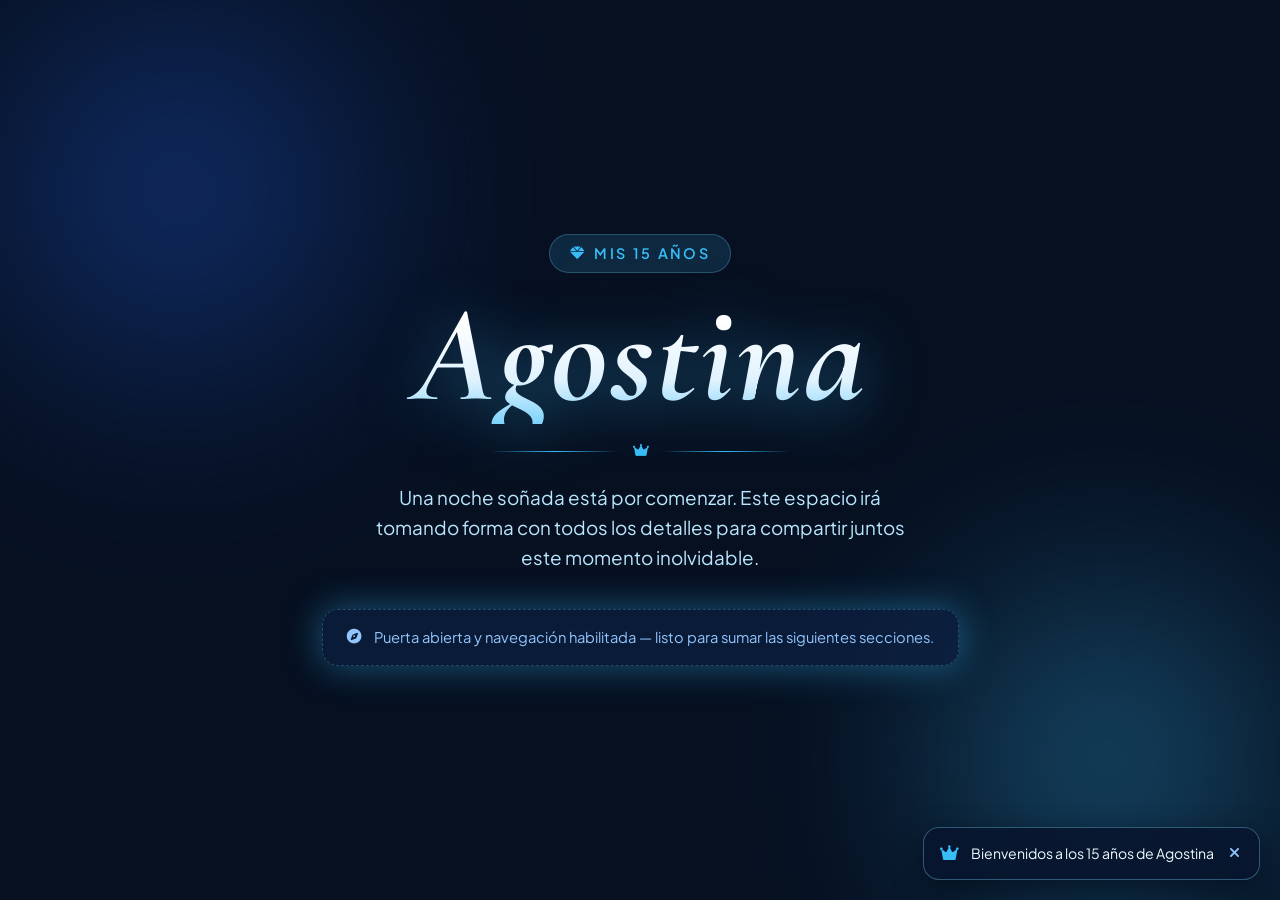
==== index.html @ cbdec9bc "Add files via upload" ====
<!DOCTYPE html>
<html lang="es">
<head>
  <meta charset="UTF-8">
  <meta name="viewport" content="width=device-width, initial-scale=1.0">
  <meta name="description" content="Invitación oficial a los 15 años de Agostina. Una noche mágica en tonos azules y celestes.">
  <meta name="theme-color" content="#061021">
  <title>Mis 15 Años — Agostina</title>

  <!-- Tipografías con carga optimizada (font-display: swap) -->
  <link rel="preconnect" href="https://fonts.googleapis.com">
  <link rel="preconnect" href="https://fonts.gstatic.com" crossorigin>
  <link href="https://fonts.googleapis.com/css2?family=Cormorant+Garamond:ital,wght@0,500;0,600;0,700;1,500;1,600;1,700&family=Plus+Jakarta+Sans:wght@300;400;500;600&display=swap" rel="stylesheet">

  <!-- Iconos Font Awesome 6 -->
  <link rel="stylesheet" href="https://cdnjs.cloudflare.com/ajax/libs/font-awesome/6.0.0-beta3/css/all.min.css">

  <!-- Estilos del modal de la puerta y estilos principales -->
  <link rel="stylesheet" href="css/puerta-modal.css">
  <link rel="stylesheet" href="css/style.css">
</head>
<body class="no-scroll">

  <!-- Contenedor donde se carga dinámicamente puerta-modal.html -->
  <div id="puerta-modal-slot" data-modal-src="puerta-modal.html"></div>

  <!-- CONTENIDO PRINCIPAL DE LA INVITACIÓN (Detrás de la puerta) -->
  <div id="page-wrapper" class="page-wrapper" inert>
    <main id="main-content">
      <section id="inicio" class="hero-section">
        <div class="hero-ambient-bg" aria-hidden="true">
          <div class="ambient-orb ambient-orb--one"></div>
          <div class="ambient-orb ambient-orb--two"></div>
        </div>

        <div class="hero-container reveal-on-scroll">
          <div class="hero-badge">
            <i class="fas fa-gem" aria-hidden="true"></i>
            <span>Mis 15 Años</span>
          </div>

          <h1 class="hero-title">Agostina</h1>

          <div class="hero-ornament" aria-hidden="true">
            <span class="ornament-line"></span>
            <i class="fas fa-crown"></i>
            <span class="ornament-line"></span>
          </div>

          <p class="hero-subtitle">
            Una noche soñada está por comenzar. Este espacio irá tomando forma con todos los detalles para compartir juntos este momento inolvidable.
          </p>

          <!-- Contenedor preparado para las próximas secciones -->
          <div id="proximas-secciones" class="placeholder-card">
            <i class="fas fa-compass" aria-hidden="true"></i>
            <span>Puerta abierta y navegación habilitada — listo para sumar las siguientes secciones.</span>
          </div>
        </div>
      </section>
    </main>
  </div>

  <!-- Contenedor de notificaciones Toast accesibles -->
  <div id="toast-container" class="toast-container" aria-live="polite" aria-atomic="true"></div>

  <!-- Módulo de la puerta de entrada + Lógica principal -->
  <script src="js/puerta-modal.js"></script>
  <script src="js/script.js"></script>
</body>
</html>
---- css/puerta-modal.css ----
/* ==========================================================================
   MÓDULO DE PUERTA DE ENTRADA (css/puerta-modal.css)
   ========================================================================== */
:root {
  --door-base: #07142b;
  --door-mid: #0e264d;
  --door-highlight: #183b75;
  --door-trim-soft: rgba(186, 230, 253, 0.3);
  --door-seam-shadow: rgba(2, 7, 18, 0.95);

  --door-celeste-main: #38bdf8;
  --door-celeste-soft: #7dd3fc;
  --door-celeste-ice: #e0f2fe;
  --door-blue-royal: #1d4ed8;

  --crest-bg: radial-gradient(circle at 38% 32%, #133163 0%, #081732 72%, #040c1a 100%);
  --crest-size: clamp(300px, 46vmin, 460px);

  --ease-door-inward: cubic-bezier(0.28, 0.05, 0.22, 1);
  --door-open-duration: 3.1s;
}

.svg-defs-modal {
  position: absolute;
  width: 0;
  height: 0;
  overflow: hidden;
  pointer-events: none;
}

/* Contenedor modal a pantalla completa */
.entrance-overlay {
  position: fixed;
  inset: 0;
  z-index: 9999;
  overflow: hidden;
  background-color: transparent;
  transition: visibility 0s linear var(--door-open-duration);
}

.entrance-overlay.is-open {
  pointer-events: none;
  visibility: hidden;
}

/* Barra superior de progreso de carga */
.loading-bar-track {
  position: fixed;
  top: 0;
  left: 0;
  width: 100%;
  height: 4px;
  background: rgba(6, 16, 33, 0.65);
  z-index: 10005;
  transition: opacity 0.6s ease;
}

.entrance-overlay.is-open .loading-bar-track {
  opacity: 0;
}

.loading-bar-fill {
  width: 0%;
  height: 100%;
  background: linear-gradient(90deg, var(--door-blue-royal), var(--door-celeste-main), var(--door-celeste-ice));
  box-shadow: 0 0 14px var(--door-celeste-main);
  transition: width 0.5s cubic-bezier(0.22, 1, 0.36, 1);
}

/* Escenario con perspectiva 3D profunda para apertura hacia adentro */
.doors-stage {
  position: relative;
  width: 100%;
  height: 100%;
  display: flex;
  perspective: 1900px;
  transform-style: preserve-3d;
}

/* Hojas de la puerta */
.door-leaf {
  position: relative;
  width: 50%;
  height: 100%;
  overflow: hidden;
  transform-style: preserve-3d;
  backface-visibility: visible;
  will-change: transform, opacity;
  transition:
    transform var(--door-open-duration) var(--ease-door-inward),
    opacity 1.15s ease calc(var(--door-open-duration) * 0.62);
}

.door-leaf--left {
  transform-origin: left center;
  box-shadow: inset -14px 0 30px rgba(2, 6, 16, 0.7);
}

.door-leaf--right {
  transform-origin: right center;
  box-shadow: inset 14px 0 30px rgba(2, 6, 16, 0.7);
}

/* Unión central oscura sin línea blanca */
.door-leaf--left::after {
  content: '';
  position: absolute;
  top: 0;
  right: 0;
  width: 1px;
  height: 100%;
  background: var(--door-seam-shadow);
  z-index: 3;
  pointer-events: none;
}

/* Rotación hacia ADENTRO de la invitación */
.entrance-overlay.is-open .door-leaf--left {
  transform: rotateY(102deg);
  opacity: 0;
}

.entrance-overlay.is-open .door-leaf--right {
  transform: rotateY(-102deg);
  opacity: 0;
}

/* Textura arquitectónica de cada hoja */
.door-surface {
  position: relative;
  width: 100%;
  height: 100%;
  background:
    radial-gradient(circle at 50% 50%, rgba(56, 189, 248, 0.14) 0%, transparent 64%),
    repeating-linear-gradient(
      90deg,
      rgba(255, 255, 255, 0.014) 0px,
      rgba(255, 255, 255, 0.014) 2px,
      transparent 2px,
      transparent 10px
    ),
    linear-gradient(160deg, var(--door-highlight) 0%, var(--door-mid) 46%, var(--door-base) 100%);
  display: flex;
  flex-direction: column;
  justify-content: space-between;
  padding: clamp(1.5rem, 4vw, 3.25rem);
}

/* Molduras interiores */
.door-molding {
  position: relative;
  width: 100%;
  height: 44%;
  border: 1px solid var(--door-trim-soft);
  box-shadow:
    inset 0 0 24px rgba(4, 12, 28, 0.78),
    0 0 1px rgba(186, 230, 253, 0.25);
  border-radius: 0.35rem;
}

.door-molding::after {
  content: '';
  position: absolute;
  inset: 10px;
  border: 1px solid rgba(125, 211, 252, 0.16);
  pointer-events: none;
}

.molding-corner {
  position: absolute;
  width: 14px;
  height: 14px;
  border-color: var(--door-celeste-soft);
  border-style: solid;
  opacity: 0.65;
}

.molding-corner--tl { top: 6px; left: 6px; border-width: 2px 0 0 2px; }
.molding-corner--tr { top: 6px; right: 6px; border-width: 2px 2px 0 0; }
.molding-corner--bl { bottom: 6px; left: 6px; border-width: 0 0 2px 2px; }
.molding-corner--br { bottom: 6px; right: 6px; border-width: 0 2px 2px 0; }

/* Manijas ornamentales */
.door-handle {
  position: absolute;
  top: 50%;
  transform: translateY(-50%);
  z-index: 4;
  display: flex;
  flex-direction: column;
  align-items: center;
}

.door-handle--left {
  right: clamp(10px, 2.2vw, 26px);
}

.door-handle--right {
  left: clamp(10px, 2.2vw, 26px);
}

.handle-plate {
  width: 10px;
  height: 54px;
  border-radius: 9999px;
  background: linear-gradient(180deg, #e0f2fe 0%, #38bdf8 50%, #0369a1 100%);
  box-shadow: 0 4px 14px rgba(0, 0, 0, 0.65), 0 0 10px rgba(125, 211, 252, 0.38);
}

.handle-ring {
  width: 24px;
  height: 24px;
  margin-top: -18px;
  border-radius: 50%;
  border: 3px solid #bae6fd;
  box-shadow: 0 3px 10px rgba(0, 0, 0, 0.6);
}

/* ==========================================================================
   MEDALLÓN CENTRAL DIVIDIDO ("15" Y "AGOSTINA" AMPLIADOS)
   ========================================================================== */
.crest-clip {
  position: absolute;
  top: 50%;
  width: var(--crest-size);
  height: var(--crest-size);
  z-index: 6;
  pointer-events: none;
}

.crest-clip--left {
  right: -0.5px;
  transform: translate(50%, -50%);
}

.crest-clip--right {
  left: -0.5px;
  transform: translate(-50%, -50%);
}

.door-crest {
  position: relative;
  width: 100%;
  height: 100%;
  border-radius: 50%;
  background: var(--crest-bg);
  border: 2px solid var(--door-celeste-soft);
  box-shadow:
    0 0 0 6px rgba(8, 22, 46, 0.95),
    0 0 0 9px rgba(56, 189, 248, 0.45),
    0 0 65px rgba(125, 211, 252, 0.58);
  display: flex;
  flex-direction: column;
  align-items: center;
  justify-content: center;
  text-align: center;
  padding: 1.5rem;
}

.crest-outer-ring {
  position: absolute;
  inset: 9px;
  border-radius: 50%;
  border: 1px dashed rgba(186, 230, 253, 0.55);
}

.crest-inner-ring {
  position: absolute;
  inset: 17px;
  border-radius: 50%;
  border: 1px solid rgba(56, 189, 248, 0.4);
}

.crest-roses-top,
.crest-roses-bottom {
  position: absolute;
  left: 50%;
  transform: translateX(-50%);
  width: 82%;
  overflow: visible;
  pointer-events: none;
}

.crest-roses-top {
  top: -20px;
}

.crest-roses-bottom {
  bottom: -18px;
}

.crest-content {
  position: relative;
  z-index: 2;
  display: flex;
  flex-direction: column;
  align-items: center;
  justify-content: center;
}

.crest-crown {
  color: var(--door-celeste-soft);
  font-size: clamp(1.1rem, 2.3vmin, 1.65rem);
  margin-bottom: 0.15rem;
  filter: drop-shadow(0 0 10px rgba(125, 211, 252, 0.85));
}

/* Número 15 más grande y protagonista */
.crest-number {
  font-family: 'Cormorant Garamond', Georgia, serif;
  font-size: clamp(4.2rem, 9.6vmin, 6.6rem);
  font-weight: 700;
  line-height: 0.85;
  letter-spacing: 0.04em;
  background: linear-gradient(180deg, #ffffff 15%, #bae6fd 58%, #38bdf8 100%);
  -webkit-background-clip: text;
  background-clip: text;
  color: transparent;
  filter: drop-shadow(0 4px 14px rgba(2, 12, 30, 0.92));
}

.crest-divider {
  width: 72%;
  height: 1px;
  margin: 0.4rem 0 0.45rem;
  background: linear-gradient(90deg, transparent, var(--door-celeste-soft), transparent);
}

/* Nombre Agostina ampliado y luminoso */
.crest-name {
  font-family: 'Cormorant Garamond', Georgia, serif;
  font-style: italic;
  font-weight: 700;
  font-size: clamp(2.85rem, 6.6vmin, 4.5rem);
  line-height: 1;
  letter-spacing: 0.03em;
  background: linear-gradient(180deg, #ffffff 22%, #e0f2fe 68%, #7dd3fc 100%);
  -webkit-background-clip: text;
  background-clip: text;
  color: transparent;
  filter: drop-shadow(0 4px 16px rgba(56, 189, 248, 0.82));
  padding: 0 0.4rem;
}

/* ==========================================================================
   MARCO FLORAL ABUNDANTE DE ROSAS AZULES Y CELESTES
   ========================================================================== */
.floral-frame {
  position: absolute;
  inset: 0;
  z-index: 10003;
  pointer-events: none;
  transition:
    opacity 1.3s ease 0.45s,
    transform 2.4s var(--ease-door-inward);
}

.entrance-overlay.is-open .floral-frame {
  opacity: 0;
  transform: scale(1.06);
}

.floral-garland {
  position: absolute;
  overflow: visible;
  filter: drop-shadow(0 12px 24px rgba(2, 8, 23, 0.82));
}

.floral-garland--top {
  top: 0;
  left: 50%;
  transform: translateX(-50%);
  width: min(100vw, 1520px);
  height: clamp(160px, 24vh, 270px);
}

.floral-garland--left {
  top: clamp(16px, 3vh, 36px);
  left: 0;
  width: clamp(145px, 19vw, 280px);
  height: calc(100% - clamp(32px, 6vh, 72px));
}

.floral-garland--right {
  top: clamp(16px, 3vh, 36px);
  right: 0;
  width: clamp(145px, 19vw, 280px);
  height: calc(100% - clamp(32px, 6vh, 72px));
}

.floral-garland--bottom-left {
  bottom: 0;
  left: 0;
  width: clamp(190px, 24vw, 340px);
  height: clamp(120px, 18vh, 220px);
}

.floral-garland--bottom-right {
  bottom: 0;
  right: 0;
  width: clamp(190px, 24vw, 340px);
  height: clamp(120px, 18vh, 220px);
}

/* Indicador inferior de estado */
.entrance-status {
  position: absolute;
  bottom: clamp(1.25rem, 3.5vh, 2.5rem);
  left: 50%;
  transform: translateX(-50%);
  z-index: 10004;
  font-family: 'Plus Jakarta Sans', sans-serif;
  font-size: 0.82rem;
  letter-spacing: 0.14em;
  text-transform: uppercase;
  color: var(--door-celeste-soft);
  background: rgba(6, 16, 33, 0.82);
  border: 1px solid rgba(125, 211, 252, 0.35);
  padding: 0.45rem 1.2rem;
  border-radius: 9999px;
  backdrop-filter: blur(8px);
  display: inline-flex;
  align-items: center;
  gap: 0.5rem;
  white-space: nowrap;
  transition: opacity 0.6s ease 0.25s;
}

.entrance-overlay.is-open .entrance-status {
  opacity: 0;
}

/* ==========================================================================
   RESPONSIVIDAD Y ACCESIBILIDAD
   ========================================================================== */
@media (max-width: 640px) {
  .doors-stage {
    perspective: 1300px;
  }

  .door-surface {
    padding: 1rem 0.65rem;
  }

  .floral-garland--left,
  .floral-garland--right {
    width: 108px;
  }

  .floral-garland--bottom-left,
  .floral-garland--bottom-right {
    width: 155px;
    height: 105px;
  }
}

@media (prefers-reduced-motion: reduce) {
  :root {
    --door-open-duration: 0.5s;
  }

  .entrance-overlay.is-open .door-leaf--left,
  .entrance-overlay.is-open .door-leaf--right {
    transform: none;
    opacity: 0;
  }
}
---- css/style.css ----
/* ==========================================================================
   VARIABLES DE COLOR Y ESTILOS PRINCIPALES (css/style.css)
   ========================================================================== */
:root {
  /* Paleta Única: Azules Profundos & Celestes Luminosos */
  --bg-primary: #061021;
  --bg-secondary: #0b1c38;
  --bg-surface: rgba(13, 33, 66, 0.72);
  --bg-surface-border: rgba(125, 211, 252, 0.25);

  /* Azules y Celestes de Acento */
  --blue-royal: #1d4ed8;
  --blue-sapphire: #2563eb;
  --celeste-main: #38bdf8;
  --celeste-soft: #7dd3fc;
  --celeste-ice: #e0f2fe;

  /* Tipografía y Contraste (ratio >= 4.5:1) */
  --text-primary: #f0f9ff;
  --text-secondary: #bae6fd;
  --text-muted: #93c5fd;

  /* Efectos, Sombras y Radios */
  --glow-celeste: 0 0 36px rgba(56, 189, 248, 0.42);
  --radius-md: 1rem;
  --radius-full: 9999px;

  /* Tipografías */
  --font-display: 'Cormorant Garamond', Georgia, serif;
  --font-body: 'Plus Jakarta Sans', -apple-system, BlinkMacSystemFont, sans-serif;

  /* Curvas de animación */
  --ease-reveal: cubic-bezier(0.22, 1, 0.36, 1);
}

/* ==========================================================================
   RESET Y BASE
   ========================================================================== */
*,
*::before,
*::after {
  box-sizing: border-box;
  margin: 0;
  padding: 0;
}

html {
  scroll-behavior: smooth;
  font-size: 100%;
}

body {
  font-family: var(--font-body);
  background-color: var(--bg-primary);
  color: var(--text-primary);
  line-height: 1.6;
  min-height: 100vh;
  overflow-x: hidden;
}

body.no-scroll {
  overflow: hidden;
  height: 100vh;
}

:focus-visible {
  outline: 2px solid var(--celeste-main);
  outline-offset: 3px;
}

/* ==========================================================================
   CONTENIDO PRINCIPAL DE LA INVITACIÓN
   ========================================================================== */
.page-wrapper {
  min-height: 100vh;
  display: flex;
  flex-direction: column;
}

.hero-section {
  position: relative;
  flex: 1;
  min-height: 100vh;
  display: flex;
  align-items: center;
  justify-content: center;
  padding: clamp(2.5rem, 6vw, 5rem) clamp(1.25rem, 4vw, 2rem);
  overflow: hidden;
}

.hero-ambient-bg {
  position: absolute;
  inset: 0;
  pointer-events: none;
  z-index: 0;
}

.ambient-orb {
  position: absolute;
  border-radius: 50%;
  filter: blur(95px);
  opacity: 0.44;
}

.ambient-orb--one {
  width: clamp(280px, 45vw, 560px);
  height: clamp(280px, 45vw, 560px);
  background: radial-gradient(circle, var(--blue-sapphire), transparent 70%);
  top: -10%;
  left: -8%;
}

.ambient-orb--two {
  width: clamp(260px, 40vw, 500px);
  height: clamp(260px, 40vw, 500px);
  background: radial-gradient(circle, var(--celeste-main), transparent 70%);
  bottom: -12%;
  right: -6%;
}

.hero-container {
  position: relative;
  z-index: 1;
  max-width: 780px;
  width: 100%;
  text-align: center;
  display: flex;
  flex-direction: column;
  align-items: center;
}

.hero-badge {
  display: inline-flex;
  align-items: center;
  gap: 0.5rem;
  padding: 0.45rem 1.25rem;
  border-radius: var(--radius-full);
  background: rgba(56, 189, 248, 0.14);
  border: 1px solid var(--bg-surface-border);
  color: var(--celeste-main);
  font-size: 0.9rem;
  font-weight: 600;
  letter-spacing: 0.16em;
  text-transform: uppercase;
  margin-bottom: 0.85rem;
}

/* Título principal "Agostina" con gran protagonismo */
.hero-title {
  font-family: var(--font-display);
  font-style: italic;
  font-weight: 700;
  font-size: clamp(4.6rem, 13vw, 8.6rem);
  line-height: 1;
  letter-spacing: 0.02em;
  background: linear-gradient(180deg, #ffffff 25%, #e0f2fe 68%, #7dd3fc 100%);
  -webkit-background-clip: text;
  background-clip: text;
  color: transparent;
  filter: drop-shadow(0 6px 28px rgba(56, 189, 248, 0.5));
  padding: 0 0.5rem;
}

.hero-ornament {
  display: flex;
  align-items: center;
  justify-content: center;
  gap: 0.85rem;
  width: 100%;
  max-width: 300px;
  margin: 1.25rem 0 1.5rem;
  color: var(--celeste-main);
  font-size: 0.85rem;
}

.ornament-line {
  flex: 1;
  height: 1px;
  background: linear-gradient(90deg, transparent, var(--celeste-main), transparent);
}

.hero-subtitle {
  font-size: clamp(1rem, 2.2vw, 1.18rem);
  color: var(--text-secondary);
  max-width: 540px;
  margin-bottom: 2.25rem;
}

.placeholder-card {
  display: inline-flex;
  align-items: center;
  gap: 0.75rem;
  padding: 1rem 1.5rem;
  border-radius: var(--radius-md);
  background: var(--bg-surface);
  border: 1px dashed var(--bg-surface-border);
  color: var(--text-muted);
  font-size: 0.92rem;
  box-shadow: var(--glow-celeste);
}

/* ==========================================================================
   ANIMACIONES DE REVELADO AL HACER SCROLL
   ========================================================================== */
.reveal-on-scroll {
  opacity: 0;
  transform: translateY(18px) scale(0.985);
  transition: opacity 0.85s var(--ease-reveal), transform 0.85s var(--ease-reveal);
}

.reveal-on-scroll.is-visible {
  opacity: 1;
  transform: translateY(0) scale(1);
}

/* ==========================================================================
   SISTEMA DE NOTIFICACIONES TOAST
   ========================================================================== */
.toast-container {
  position: fixed;
  bottom: 1.25rem;
  right: 1.25rem;
  z-index: 9000;
  display: flex;
  flex-direction: column;
  gap: 0.65rem;
  max-width: min(360px, calc(100vw - 2.5rem));
}

.toast {
  display: flex;
  align-items: center;
  gap: 0.75rem;
  padding: 0.85rem 1rem;
  border-radius: var(--radius-md);
  background: rgba(8, 22, 46, 0.92);
  backdrop-filter: blur(12px);
  border: 1px solid rgba(125, 211, 252, 0.35);
  color: #f0f9ff;
  box-shadow: 0 10px 28px rgba(2, 8, 20, 0.6);
  font-size: 0.88rem;
  line-height: 1.35;
  opacity: 0;
  transform: translateY(14px);
  transition: opacity 0.32s ease, transform 0.32s ease;
}

.toast.toast--visible {
  opacity: 1;
  transform: translateY(0);
}

.toast__icon {
  color: #38bdf8;
  font-size: 1.05rem;
  flex-shrink: 0;
}

.toast__close {
  margin-left: auto;
  background: none;
  border: none;
  color: #93c5fd;
  cursor: pointer;
  padding: 0.25rem;
  font-size: 0.9rem;
  transition: color 0.2s ease;
}

.toast__close:hover {
  color: #ffffff;
}

/* ==========================================================================
   RESPONSIVIDAD Y ACCESIBILIDAD
   ========================================================================== */
@media (max-width: 640px) {
  .toast-container {
    left: 1rem;
    right: 1rem;
    bottom: 1rem;
    max-width: none;
  }
}

@media (prefers-reduced-motion: reduce) {
  .reveal-on-scroll {
    opacity: 1;
    transform: none;
    transition: none;
  }
}
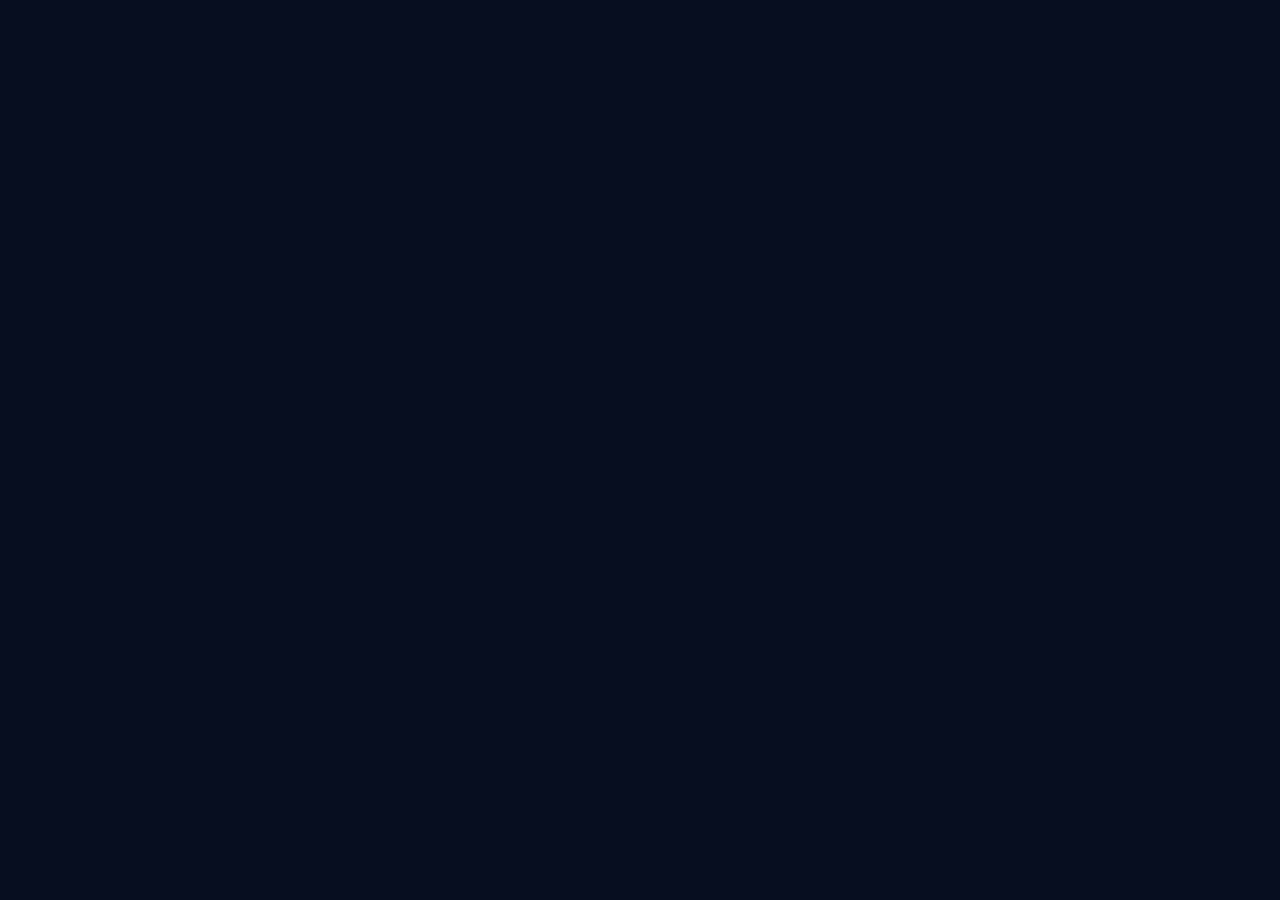
==== commit 23d1dbfa: "Add files via upload" ====
--- a/index.html
+++ b/index.html
@@ -24,7 +24,7 @@
   <!-- Contenedor donde se carga dinámicamente puerta-modal.html -->
   <div id="puerta-modal-slot" data-modal-src="puerta-modal.html"></div>
 
-  <!-- CONTENIDO PRINCIPAL DE LA INVITACIÓN (Detrás de la puerta) -->
+  <!-- CONTENIDO PRINCIPAL DE LA INVITACIÓN (Emerge del fondo al terminar de abrirse las puertas) -->
   <div id="page-wrapper" class="page-wrapper" inert>
     <main id="main-content">
       <section id="inicio" class="hero-section">
--- a/css/puerta-modal.css
+++ b/css/puerta-modal.css
@@ -14,18 +14,10 @@
   --door-blue-royal: #1d4ed8;
 
   --crest-bg: radial-gradient(circle at 38% 32%, #133163 0%, #081732 72%, #040c1a 100%);
-  --crest-size: clamp(300px, 46vmin, 460px);
+  --crest-size: clamp(295px, 44vmin, 450px);
 
   --ease-door-inward: cubic-bezier(0.28, 0.05, 0.22, 1);
-  --door-open-duration: 3.1s;
-}
-
-.svg-defs-modal {
-  position: absolute;
-  width: 0;
-  height: 0;
-  overflow: hidden;
-  pointer-events: none;
+  --door-open-duration: 3.2s;
 }
 
 /* Contenedor modal a pantalla completa */
@@ -51,7 +43,7 @@
   width: 100%;
   height: 4px;
   background: rgba(6, 16, 33, 0.65);
-  z-index: 10005;
+  z-index: 40;
   transition: opacity 0.6s ease;
 }
 
@@ -67,14 +59,14 @@
   transition: width 0.5s cubic-bezier(0.22, 1, 0.36, 1);
 }
 
-/* Escenario con perspectiva 3D profunda para apertura hacia adentro */
+/* Escenario con perspectiva 3D aislada */
 .doors-stage {
   position: relative;
+  z-index: 1;
   width: 100%;
   height: 100%;
   display: flex;
   perspective: 1900px;
-  transform-style: preserve-3d;
 }
 
 /* Hojas de la puerta */
@@ -88,7 +80,7 @@
   will-change: transform, opacity;
   transition:
     transform var(--door-open-duration) var(--ease-door-inward),
-    opacity 1.15s ease calc(var(--door-open-duration) * 0.62);
+    opacity 1.15s ease calc(var(--door-open-duration) * 0.65);
 }
 
 .door-leaf--left {
@@ -217,7 +209,7 @@
 }
 
 /* ==========================================================================
-   MEDALLÓN CENTRAL DIVIDIDO ("15" Y "AGOSTINA" AMPLIADOS)
+   MEDALLÓN CENTRAL DIVIDIDO ("15" Y "AGOSTINA" SIN RECORTES)
    ========================================================================== */
 .crest-clip {
   position: absolute;
@@ -276,17 +268,27 @@
   position: absolute;
   left: 50%;
   transform: translateX(-50%);
-  width: 82%;
+  width: 74%;
+  pointer-events: none;
+  z-index: 3;
+}
+
+.crest-roses-top {
+  top: -22px;
+  height: 70px;
+}
+
+.crest-roses-bottom {
+  bottom: -20px;
+  height: 64px;
+}
+
+.crest-roses-top svg,
+.crest-roses-bottom svg {
+  width: 100%;
+  height: 100%;
   overflow: visible;
-  pointer-events: none;
-}
-
-.crest-roses-top {
-  top: -20px;
-}
-
-.crest-roses-bottom {
-  bottom: -18px;
+  filter: drop-shadow(0 4px 10px rgba(2, 8, 23, 0.85));
 }
 
 .crest-content {
@@ -300,18 +302,22 @@
 
 .crest-crown {
   color: var(--door-celeste-soft);
-  font-size: clamp(1.1rem, 2.3vmin, 1.65rem);
-  margin-bottom: 0.15rem;
+  font-size: clamp(1.05rem, 2.1vmin, 1.5rem);
+  margin-bottom: 0.1rem;
   filter: drop-shadow(0 0 10px rgba(125, 211, 252, 0.85));
 }
 
-/* Número 15 más grande y protagonista */
+/* Caja amplia para que la curva inferior del 5 nunca se corte */
 .crest-number {
+  display: inline-block;
   font-family: 'Cormorant Garamond', Georgia, serif;
-  font-size: clamp(4.2rem, 9.6vmin, 6.6rem);
+  font-size: clamp(4rem, 9.2vmin, 6.2rem);
   font-weight: 700;
-  line-height: 0.85;
+  line-height: 1.08;
   letter-spacing: 0.04em;
+  padding: 0.02em 0.18em 0.14em;
+  margin-top: -0.06em;
+  margin-bottom: -0.1em;
   background: linear-gradient(180deg, #ffffff 15%, #bae6fd 58%, #38bdf8 100%);
   -webkit-background-clip: text;
   background-clip: text;
@@ -320,103 +326,118 @@
 }
 
 .crest-divider {
-  width: 72%;
+  width: 70%;
   height: 1px;
-  margin: 0.4rem 0 0.45rem;
+  margin: 0.35rem 0 0.35rem;
   background: linear-gradient(90deg, transparent, var(--door-celeste-soft), transparent);
 }
 
-/* Nombre Agostina ampliado y luminoso */
+/* Caja amplia para que las letras curvas e inclinadas de Agostina no se corten */
 .crest-name {
+  display: inline-block;
   font-family: 'Cormorant Garamond', Georgia, serif;
   font-style: italic;
   font-weight: 700;
-  font-size: clamp(2.85rem, 6.6vmin, 4.5rem);
-  line-height: 1;
+  font-size: clamp(2.75rem, 6.3vmin, 4.3rem);
+  line-height: 1.15;
   letter-spacing: 0.03em;
+  padding: 0.02em 0.45rem 0.16em;
+  margin-top: -0.04em;
   background: linear-gradient(180deg, #ffffff 22%, #e0f2fe 68%, #7dd3fc 100%);
   -webkit-background-clip: text;
   background-clip: text;
   color: transparent;
   filter: drop-shadow(0 4px 16px rgba(56, 189, 248, 0.82));
-  padding: 0 0.4rem;
 }
 
 /* ==========================================================================
-   MARCO FLORAL ABUNDANTE DE ROSAS AZULES Y CELESTES
+   MARCO FLORAL DELICADO Y PROPORCIONADO EN LOS BORDES
    ========================================================================== */
 .floral-frame {
   position: absolute;
   inset: 0;
-  z-index: 10003;
+  z-index: 20;
   pointer-events: none;
   transition:
-    opacity 1.3s ease 0.45s,
-    transform 2.4s var(--ease-door-inward);
+    opacity 1.35s ease 0.55s,
+    transform 2.5s var(--ease-door-inward);
 }
 
 .entrance-overlay.is-open .floral-frame {
   opacity: 0;
-  transform: scale(1.06);
-}
-
-.floral-garland {
-  position: absolute;
+  transform: scale(1.05);
+}
+
+.floral-edge,
+.floral-corner {
+  position: absolute;
+  filter: drop-shadow(0 8px 18px rgba(2, 8, 23, 0.82));
+}
+
+.floral-edge svg,
+.floral-corner svg {
+  width: 100%;
+  height: 100%;
+  display: block;
   overflow: visible;
-  filter: drop-shadow(0 12px 24px rgba(2, 8, 23, 0.82));
-}
-
-.floral-garland--top {
+}
+
+/* Franjas florales sutiles en bordes superior e inferior */
+.floral-edge--top {
   top: 0;
+  left: 0;
+  width: 100%;
+  height: clamp(82px, 12vh, 145px);
+}
+
+.floral-edge--bottom {
+  bottom: 0;
+  left: 0;
+  width: 100%;
+  height: clamp(82px, 12vh, 145px);
+}
+
+/* Franjas florales sutiles en bordes laterales */
+.floral-edge--left {
+  top: 0;
+  left: 0;
+  width: clamp(78px, 10vw, 155px);
+  height: 100%;
+}
+
+.floral-edge--right {
+  top: 0;
+  right: 0;
+  width: clamp(78px, 10vw, 155px);
+  height: 100%;
+}
+
+/* Ramilletes equilibrados en las 4 esquinas */
+.floral-corner {
+  width: clamp(120px, 18vmin, 215px);
+  height: clamp(120px, 18vmin, 215px);
+}
+
+.floral-corner--tl { top: 0; left: 0; }
+.floral-corner--tr { top: 0; right: 0; }
+.floral-corner--bl { bottom: 0; left: 0; }
+.floral-corner--br { bottom: 0; right: 0; }
+
+/* Indicador inferior de estado ubicado encima de las rosas inferiores */
+.entrance-status {
+  position: absolute;
+  bottom: clamp(4.6rem, 11vh, 7.2rem);
   left: 50%;
   transform: translateX(-50%);
-  width: min(100vw, 1520px);
-  height: clamp(160px, 24vh, 270px);
-}
-
-.floral-garland--left {
-  top: clamp(16px, 3vh, 36px);
-  left: 0;
-  width: clamp(145px, 19vw, 280px);
-  height: calc(100% - clamp(32px, 6vh, 72px));
-}
-
-.floral-garland--right {
-  top: clamp(16px, 3vh, 36px);
-  right: 0;
-  width: clamp(145px, 19vw, 280px);
-  height: calc(100% - clamp(32px, 6vh, 72px));
-}
-
-.floral-garland--bottom-left {
-  bottom: 0;
-  left: 0;
-  width: clamp(190px, 24vw, 340px);
-  height: clamp(120px, 18vh, 220px);
-}
-
-.floral-garland--bottom-right {
-  bottom: 0;
-  right: 0;
-  width: clamp(190px, 24vw, 340px);
-  height: clamp(120px, 18vh, 220px);
-}
-
-/* Indicador inferior de estado */
-.entrance-status {
-  position: absolute;
-  bottom: clamp(1.25rem, 3.5vh, 2.5rem);
-  left: 50%;
-  transform: translateX(-50%);
-  z-index: 10004;
+  z-index: 30;
   font-family: 'Plus Jakarta Sans', sans-serif;
-  font-size: 0.82rem;
+  font-size: 0.8rem;
   letter-spacing: 0.14em;
   text-transform: uppercase;
   color: var(--door-celeste-soft);
-  background: rgba(6, 16, 33, 0.82);
-  border: 1px solid rgba(125, 211, 252, 0.35);
-  padding: 0.45rem 1.2rem;
+  background: rgba(6, 16, 33, 0.86);
+  border: 1px solid rgba(125, 211, 252, 0.4);
+  padding: 0.42rem 1.15rem;
   border-radius: 9999px;
   backdrop-filter: blur(8px);
   display: inline-flex;
@@ -442,15 +463,19 @@
     padding: 1rem 0.65rem;
   }
 
-  .floral-garland--left,
-  .floral-garland--right {
-    width: 108px;
-  }
-
-  .floral-garland--bottom-left,
-  .floral-garland--bottom-right {
-    width: 155px;
-    height: 105px;
+  .floral-edge--top,
+  .floral-edge--bottom {
+    height: 76px;
+  }
+
+  .floral-edge--left,
+  .floral-edge--right {
+    width: 68px;
+  }
+
+  .floral-corner {
+    width: 112px;
+    height: 112px;
   }
 }
 
--- a/css/style.css
+++ b/css/style.css
@@ -69,12 +69,26 @@
 }
 
 /* ==========================================================================
-   CONTENIDO PRINCIPAL DE LA INVITACIÓN
+   CONTENIDO PRINCIPAL DE LA INVITACIÓN (EMERGE DEL FONDO AL FINAL)
    ========================================================================== */
 .page-wrapper {
   min-height: 100vh;
   display: flex;
   flex-direction: column;
+  opacity: 0;
+  transform: scale(0.92) translateY(22px);
+  filter: blur(6px);
+  transition:
+    opacity 1.15s var(--ease-reveal),
+    transform 1.25s var(--ease-reveal),
+    filter 1.1s ease;
+  will-change: opacity, transform, filter;
+}
+
+.page-wrapper.is-revealed {
+  opacity: 1;
+  transform: scale(1) translateY(0);
+  filter: blur(0);
 }
 
 .hero-section {
@@ -145,20 +159,20 @@
   margin-bottom: 0.85rem;
 }
 
-/* Título principal "Agostina" con gran protagonismo */
 .hero-title {
+  display: inline-block;
   font-family: var(--font-display);
   font-style: italic;
   font-weight: 700;
   font-size: clamp(4.6rem, 13vw, 8.6rem);
-  line-height: 1;
+  line-height: 1.14;
   letter-spacing: 0.02em;
   background: linear-gradient(180deg, #ffffff 25%, #e0f2fe 68%, #7dd3fc 100%);
   -webkit-background-clip: text;
   background-clip: text;
   color: transparent;
   filter: drop-shadow(0 6px 28px rgba(56, 189, 248, 0.5));
-  padding: 0 0.5rem;
+  padding: 0.04em 0.6rem 0.16em;
 }
 
 .hero-ornament {
@@ -168,7 +182,7 @@
   gap: 0.85rem;
   width: 100%;
   max-width: 300px;
-  margin: 1.25rem 0 1.5rem;
+  margin: 0.95rem 0 1.5rem;
   color: var(--celeste-main);
   font-size: 0.85rem;
 }
@@ -204,8 +218,8 @@
    ========================================================================== */
 .reveal-on-scroll {
   opacity: 0;
-  transform: translateY(18px) scale(0.985);
-  transition: opacity 0.85s var(--ease-reveal), transform 0.85s var(--ease-reveal);
+  transform: translateY(20px) scale(0.97);
+  transition: opacity 0.95s var(--ease-reveal) 0.12s, transform 0.95s var(--ease-reveal) 0.12s;
 }
 
 .reveal-on-scroll.is-visible {
@@ -284,6 +298,13 @@
 }
 
 @media (prefers-reduced-motion: reduce) {
+  .page-wrapper {
+    opacity: 1;
+    transform: none;
+    filter: none;
+    transition: none;
+  }
+
   .reveal-on-scroll {
     opacity: 1;
     transform: none;
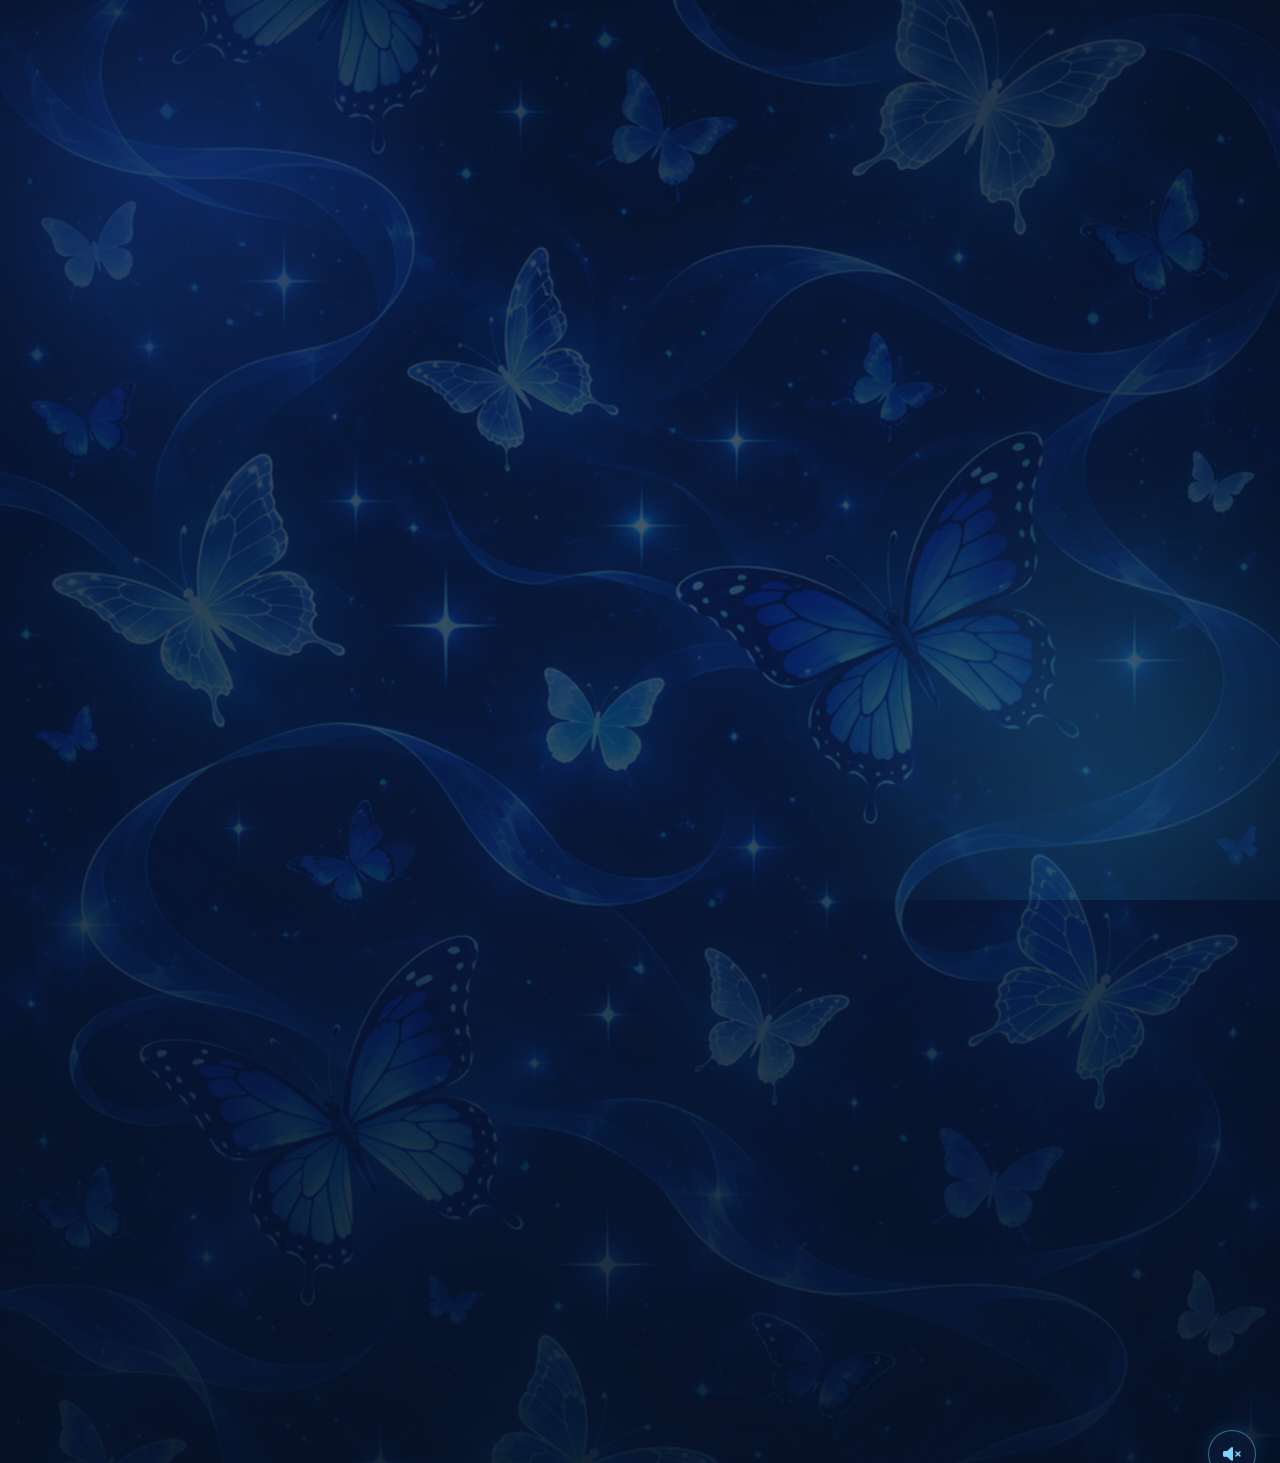
==== commit 8919dd48: "Add files via upload" ====
--- a/index.html
+++ b/index.html
@@ -21,12 +21,21 @@
 </head>
 <body class="no-scroll">
 
+  <!-- Música de fondo -->
+  <audio id="bg-music" preload="auto" loop>
+    <source src="multimedia/background-song.mp3" type="audio/mpeg">
+  </audio>
+
   <!-- Contenedor donde se carga dinámicamente puerta-modal.html -->
   <div id="puerta-modal-slot" data-modal-src="puerta-modal.html"></div>
 
-  <!-- CONTENIDO PRINCIPAL DE LA INVITACIÓN (Emerge del fondo al terminar de abrirse las puertas) -->
+  <!-- CONTENIDO PRINCIPAL DE LA INVITACIÓN -->
   <div id="page-wrapper" class="page-wrapper" inert>
-    <main id="main-content">
+    <!-- Fondo fijo a lo largo de toda la página con filtro de legibilidad -->
+    <div class="site-background" aria-hidden="true"></div>
+
+    <main id="main-content" class="main-content">
+      <!-- Sección 1: Portada y bienvenida -->
       <section id="inicio" class="hero-section">
         <div class="hero-ambient-bg" aria-hidden="true">
           <div class="ambient-orb ambient-orb--one"></div>
@@ -48,17 +57,57 @@
           </div>
 
           <p class="hero-subtitle">
-            Una noche soñada está por comenzar. Este espacio irá tomando forma con todos los detalles para compartir juntos este momento inolvidable.
+            Hoy queda en el recuerdo mi niñez, pero hoy renazco para vivir el momento más feliz de mi vida: mi adolescencia. Quisiera que estés junto a mí para que compartamos mis 15 años.
           </p>
+        </div>
+      </section>
 
-          <!-- Contenedor preparado para las próximas secciones -->
-          <div id="proximas-secciones" class="placeholder-card">
-            <i class="fas fa-compass" aria-hidden="true"></i>
-            <span>Puerta abierta y navegación habilitada — listo para sumar las siguientes secciones.</span>
+      <!-- Sección 2: Dirección y cómo llegar -->
+      <section id="ubicacion" class="location-section" aria-labelledby="ubicacion-titulo">
+        <div class="location-card reveal-on-scroll">
+          <div class="location-icon-badge" aria-hidden="true">
+            <i class="fas fa-map-marker-alt"></i>
           </div>
+
+          <span class="section-eyebrow">Lugar de la celebración</span>
+          <h2 id="ubicacion-titulo" class="section-title">¿Dónde nos encontramos?</h2>
+
+          <div class="section-ornament" aria-hidden="true">
+            <span class="ornament-line"></span>
+            <i class="fas fa-sparkles"></i>
+            <span class="ornament-line"></span>
+          </div>
+
+          <address class="location-address">
+            Laprida s/n, J5415 Villa del Salvador, San Juan.
+          </address>
+
+          <a
+            href="https://maps.app.goo.gl/LTeHaEKAtmrXLCh6A?g_st=ic"
+            class="btn-primary"
+            target="_blank"
+            rel="noopener noreferrer"
+            aria-label="Cómo llegar a Laprida s/n, J5415 Villa del Salvador, San Juan en Google Maps"
+          >
+            <i class="fas fa-directions" aria-hidden="true"></i>
+            <span>Cómo llegar</span>
+          </a>
         </div>
       </section>
     </main>
+
+    <!-- Control flotante de música de fondo -->
+    <button
+      type="button"
+      id="music-toggle"
+      class="music-btn"
+      aria-label="Activar música de fondo"
+      aria-pressed="false"
+      title="Música de fondo"
+    >
+      <span class="music-btn__ring" aria-hidden="true"></span>
+      <i class="fas fa-volume-mute" aria-hidden="true"></i>
+    </button>
   </div>
 
   <!-- Contenedor de notificaciones Toast accesibles -->
--- a/css/style.css
+++ b/css/style.css
@@ -5,8 +5,14 @@
   /* Paleta Única: Azules Profundos & Celestes Luminosos */
   --bg-primary: #061021;
   --bg-secondary: #0b1c38;
-  --bg-surface: rgba(13, 33, 66, 0.72);
-  --bg-surface-border: rgba(125, 211, 252, 0.25);
+  --bg-surface: rgba(7, 20, 43, 0.78);
+  --bg-surface-strong: rgba(6, 17, 38, 0.84);
+  --bg-surface-border: rgba(125, 211, 252, 0.32);
+
+  /* Velo sobre la imagen de fondo para garantizar legibilidad (contraste >= 4.5:1) */
+  --bg-image-tint-top: rgba(6, 16, 33, 0.68);
+  --bg-image-tint-mid: rgba(8, 22, 46, 0.62);
+  --bg-image-tint-bottom: rgba(6, 16, 33, 0.78);
 
   /* Azules y Celestes de Acento */
   --blue-royal: #1d4ed8;
@@ -15,14 +21,16 @@
   --celeste-soft: #7dd3fc;
   --celeste-ice: #e0f2fe;
 
-  /* Tipografía y Contraste (ratio >= 4.5:1) */
+  /* Tipografía y Contraste */
   --text-primary: #f0f9ff;
-  --text-secondary: #bae6fd;
+  --text-secondary: #e0f2fe;
   --text-muted: #93c5fd;
 
   /* Efectos, Sombras y Radios */
-  --glow-celeste: 0 0 36px rgba(56, 189, 248, 0.42);
+  --glow-celeste: 0 0 36px rgba(56, 189, 248, 0.38);
+  --shadow-card: 0 18px 46px rgba(2, 8, 22, 0.68), 0 0 28px rgba(56, 189, 248, 0.16);
   --radius-md: 1rem;
+  --radius-lg: 1.5rem;
   --radius-full: 9999px;
 
   /* Tipografías */
@@ -69,9 +77,10 @@
 }
 
 /* ==========================================================================
-   CONTENIDO PRINCIPAL DE LA INVITACIÓN (EMERGE DEL FONDO AL FINAL)
+   CONTENIDO PRINCIPAL E IMAGEN DE FONDO EN TODA LA PÁGINA
    ========================================================================== */
 .page-wrapper {
+  position: relative;
   min-height: 100vh;
   display: flex;
   flex-direction: column;
@@ -91,14 +100,51 @@
   filter: blur(0);
 }
 
+/* Capa fija con multimedia/fondo.png y degradado protector para lectura */
+.site-background {
+  position: fixed;
+  inset: 0;
+  z-index: 0;
+  pointer-events: none;
+  background-color: var(--bg-primary);
+  background-image: url('../multimedia/fondo.png');
+  background-size: cover;
+  background-position: center center;
+  background-repeat: no-repeat;
+}
+
+.site-background::after {
+  content: '';
+  position: absolute;
+  inset: 0;
+  background:
+    radial-gradient(circle at 50% 35%, rgba(14, 38, 77, 0.32) 0%, rgba(6, 16, 33, 0.72) 100%),
+    linear-gradient(
+      180deg,
+      var(--bg-image-tint-top) 0%,
+      var(--bg-image-tint-mid) 50%,
+      var(--bg-image-tint-bottom) 100%
+    );
+}
+
+.main-content {
+  position: relative;
+  z-index: 1;
+  flex: 1;
+  display: flex;
+  flex-direction: column;
+}
+
+/* ==========================================================================
+   SECCIÓN 1: PORTADA Y BIENVENIDA
+   ========================================================================== */
 .hero-section {
   position: relative;
-  flex: 1;
   min-height: 100vh;
   display: flex;
   align-items: center;
   justify-content: center;
-  padding: clamp(2.5rem, 6vw, 5rem) clamp(1.25rem, 4vw, 2rem);
+  padding: clamp(3rem, 7vw, 5.5rem) clamp(1.25rem, 4vw, 2rem);
   overflow: hidden;
 }
 
@@ -113,7 +159,7 @@
   position: absolute;
   border-radius: 50%;
   filter: blur(95px);
-  opacity: 0.44;
+  opacity: 0.35;
 }
 
 .ambient-orb--one {
@@ -147,16 +193,18 @@
   display: inline-flex;
   align-items: center;
   gap: 0.5rem;
-  padding: 0.45rem 1.25rem;
+  padding: 0.48rem 1.3rem;
   border-radius: var(--radius-full);
-  background: rgba(56, 189, 248, 0.14);
+  background: rgba(8, 22, 46, 0.72);
+  backdrop-filter: blur(10px);
   border: 1px solid var(--bg-surface-border);
-  color: var(--celeste-main);
+  color: var(--celeste-soft);
   font-size: 0.9rem;
   font-weight: 600;
   letter-spacing: 0.16em;
   text-transform: uppercase;
   margin-bottom: 0.85rem;
+  box-shadow: 0 6px 20px rgba(2, 8, 22, 0.45);
 }
 
 .hero-title {
@@ -171,17 +219,18 @@
   -webkit-background-clip: text;
   background-clip: text;
   color: transparent;
-  filter: drop-shadow(0 6px 28px rgba(56, 189, 248, 0.5));
+  filter: drop-shadow(0 6px 26px rgba(2, 10, 26, 0.9)) drop-shadow(0 0 24px rgba(56, 189, 248, 0.45));
   padding: 0.04em 0.6rem 0.16em;
 }
 
-.hero-ornament {
+.hero-ornament,
+.section-ornament {
   display: flex;
   align-items: center;
   justify-content: center;
   gap: 0.85rem;
   width: 100%;
-  max-width: 300px;
+  max-width: 280px;
   margin: 0.95rem 0 1.5rem;
   color: var(--celeste-main);
   font-size: 0.85rem;
@@ -194,23 +243,192 @@
 }
 
 .hero-subtitle {
-  font-size: clamp(1rem, 2.2vw, 1.18rem);
+  font-size: clamp(1.05rem, 2.2vw, 1.22rem);
+  line-height: 1.78;
   color: var(--text-secondary);
-  max-width: 540px;
-  margin-bottom: 2.25rem;
-}
-
-.placeholder-card {
+  max-width: 640px;
+  padding: 1.35rem 1.75rem;
+  border-radius: var(--radius-lg);
+  background: var(--bg-surface);
+  backdrop-filter: blur(12px);
+  border: 1px solid var(--bg-surface-border);
+  box-shadow: var(--shadow-card);
+  text-shadow: 0 1px 8px rgba(2, 8, 22, 0.65);
+}
+
+/* ==========================================================================
+   SECCIÓN 2: DIRECCIÓN Y BOTÓN CÓMO LLEGAR
+   ========================================================================== */
+.location-section {
+  position: relative;
+  padding: clamp(2rem, 5vw, 4rem) clamp(1.25rem, 4vw, 2rem) clamp(4.5rem, 9vw, 7rem);
+  display: flex;
+  justify-content: center;
+  align-items: center;
+}
+
+.location-card {
+  position: relative;
+  width: 100%;
+  max-width: 640px;
+  padding: clamp(2.25rem, 5vw, 3.25rem) clamp(1.5rem, 4vw, 2.75rem);
+  border-radius: var(--radius-lg);
+  background: var(--bg-surface-strong);
+  backdrop-filter: blur(14px);
+  border: 1px solid var(--bg-surface-border);
+  box-shadow: var(--shadow-card);
+  text-align: center;
+  display: flex;
+  flex-direction: column;
+  align-items: center;
+}
+
+.location-icon-badge {
+  width: 3.75rem;
+  height: 3.75rem;
+  border-radius: var(--radius-full);
+  background: linear-gradient(145deg, rgba(37, 99, 235, 0.35), rgba(56, 189, 248, 0.2));
+  border: 1px solid rgba(125, 211, 252, 0.45);
+  color: var(--celeste-soft);
+  font-size: 1.45rem;
   display: inline-flex;
   align-items: center;
-  gap: 0.75rem;
-  padding: 1rem 1.5rem;
-  border-radius: var(--radius-md);
-  background: var(--bg-surface);
-  border: 1px dashed var(--bg-surface-border);
-  color: var(--text-muted);
-  font-size: 0.92rem;
-  box-shadow: var(--glow-celeste);
+  justify-content: center;
+  margin-bottom: 1.15rem;
+  box-shadow: 0 0 24px rgba(56, 189, 248, 0.32);
+}
+
+.section-eyebrow {
+  font-size: 0.82rem;
+  font-weight: 600;
+  letter-spacing: 0.16em;
+  text-transform: uppercase;
+  color: var(--celeste-main);
+  margin-bottom: 0.35rem;
+}
+
+.section-title {
+  font-family: var(--font-display);
+  font-style: italic;
+  font-weight: 700;
+  font-size: clamp(2.1rem, 5vw, 3rem);
+  line-height: 1.15;
+  color: var(--text-primary);
+  text-shadow: 0 2px 16px rgba(56, 189, 248, 0.35);
+}
+
+.location-address {
+  font-style: normal;
+  font-size: clamp(1.08rem, 2.4vw, 1.28rem);
+  font-weight: 500;
+  line-height: 1.65;
+  color: var(--text-secondary);
+  max-width: 480px;
+  margin-bottom: 2rem;
+}
+
+/* Botón Principal "Cómo llegar" */
+.btn-primary {
+  display: inline-flex;
+  align-items: center;
+  justify-content: center;
+  gap: 0.65rem;
+  min-height: 3.1rem;
+  padding: 0.85rem 2rem;
+  border-radius: var(--radius-full);
+  background: linear-gradient(135deg, var(--blue-sapphire) 0%, var(--celeste-main) 100%);
+  border: 1px solid rgba(224, 242, 254, 0.55);
+  color: #041024;
+  font-family: var(--font-body);
+  font-size: 0.98rem;
+  font-weight: 600;
+  letter-spacing: 0.04em;
+  text-decoration: none;
+  box-shadow: 0 10px 26px rgba(2, 12, 32, 0.55), 0 0 22px rgba(56, 189, 248, 0.42);
+  transition: transform 0.28s var(--ease-reveal), box-shadow 0.28s ease, filter 0.28s ease;
+}
+
+.btn-primary i {
+  font-size: 1.05rem;
+  transition: transform 0.28s var(--ease-reveal);
+}
+
+.btn-primary:hover {
+  transform: translateY(-2px);
+  filter: brightness(1.07);
+  box-shadow: 0 14px 32px rgba(2, 12, 32, 0.65), 0 0 30px rgba(125, 211, 252, 0.65);
+}
+
+.btn-primary:hover i {
+  transform: translateX(2px) scale(1.08);
+}
+
+.btn-primary:active {
+  transform: translateY(0);
+}
+
+/* ==========================================================================
+   BOTÓN FLOTANTE DE MÚSICA DE FONDO
+   ========================================================================== */
+.music-btn {
+  position: fixed;
+  bottom: 1.5rem;
+  right: 1.5rem;
+  z-index: 8500;
+  width: 3rem;
+  height: 3rem;
+  border-radius: var(--radius-full);
+  background: rgba(10, 26, 54, 0.86);
+  backdrop-filter: blur(12px);
+  border: 1px solid rgba(125, 211, 252, 0.45);
+  color: var(--celeste-soft);
+  font-size: 1rem;
+  display: inline-flex;
+  align-items: center;
+  justify-content: center;
+  cursor: pointer;
+  box-shadow: 0 8px 24px rgba(2, 8, 20, 0.65), 0 0 18px rgba(56, 189, 248, 0.22);
+  transition: transform 0.25s ease, border-color 0.25s ease, color 0.25s ease, box-shadow 0.25s ease;
+}
+
+.music-btn:hover {
+  transform: scale(1.07);
+  border-color: var(--celeste-main);
+  color: #ffffff;
+  box-shadow: 0 10px 28px rgba(2, 8, 20, 0.75), 0 0 24px rgba(56, 189, 248, 0.42);
+}
+
+.music-btn:active {
+  transform: scale(0.96);
+}
+
+.music-btn.is-playing {
+  color: #ffffff;
+  border-color: var(--celeste-main);
+}
+
+.music-btn__ring {
+  position: absolute;
+  inset: -4px;
+  border-radius: var(--radius-full);
+  border: 1px solid rgba(56, 189, 248, 0.45);
+  opacity: 0;
+  pointer-events: none;
+}
+
+.music-btn.is-playing .music-btn__ring {
+  animation: musicPulse 2.4s ease-out infinite;
+}
+
+@keyframes musicPulse {
+  0% {
+    transform: scale(0.95);
+    opacity: 0.75;
+  }
+  100% {
+    transform: scale(1.38);
+    opacity: 0;
+  }
 }
 
 /* ==========================================================================
@@ -233,7 +451,7 @@
 .toast-container {
   position: fixed;
   bottom: 1.25rem;
-  right: 1.25rem;
+  left: 1.25rem;
   z-index: 9000;
   display: flex;
   flex-direction: column;
@@ -289,10 +507,21 @@
    RESPONSIVIDAD Y ACCESIBILIDAD
    ========================================================================== */
 @media (max-width: 640px) {
+  .hero-subtitle {
+    padding: 1.15rem 1.25rem;
+  }
+
+  .music-btn {
+    bottom: 1.15rem;
+    right: 1.15rem;
+    width: 2.75rem;
+    height: 2.75rem;
+  }
+
   .toast-container {
     left: 1rem;
-    right: 1rem;
-    bottom: 1rem;
+    right: 4.5rem;
+    bottom: 1.15rem;
     max-width: none;
   }
 }
@@ -310,4 +539,8 @@
     transform: none;
     transition: none;
   }
+
+  .music-btn.is-playing .music-btn__ring {
+    animation: none;
+  }
 }
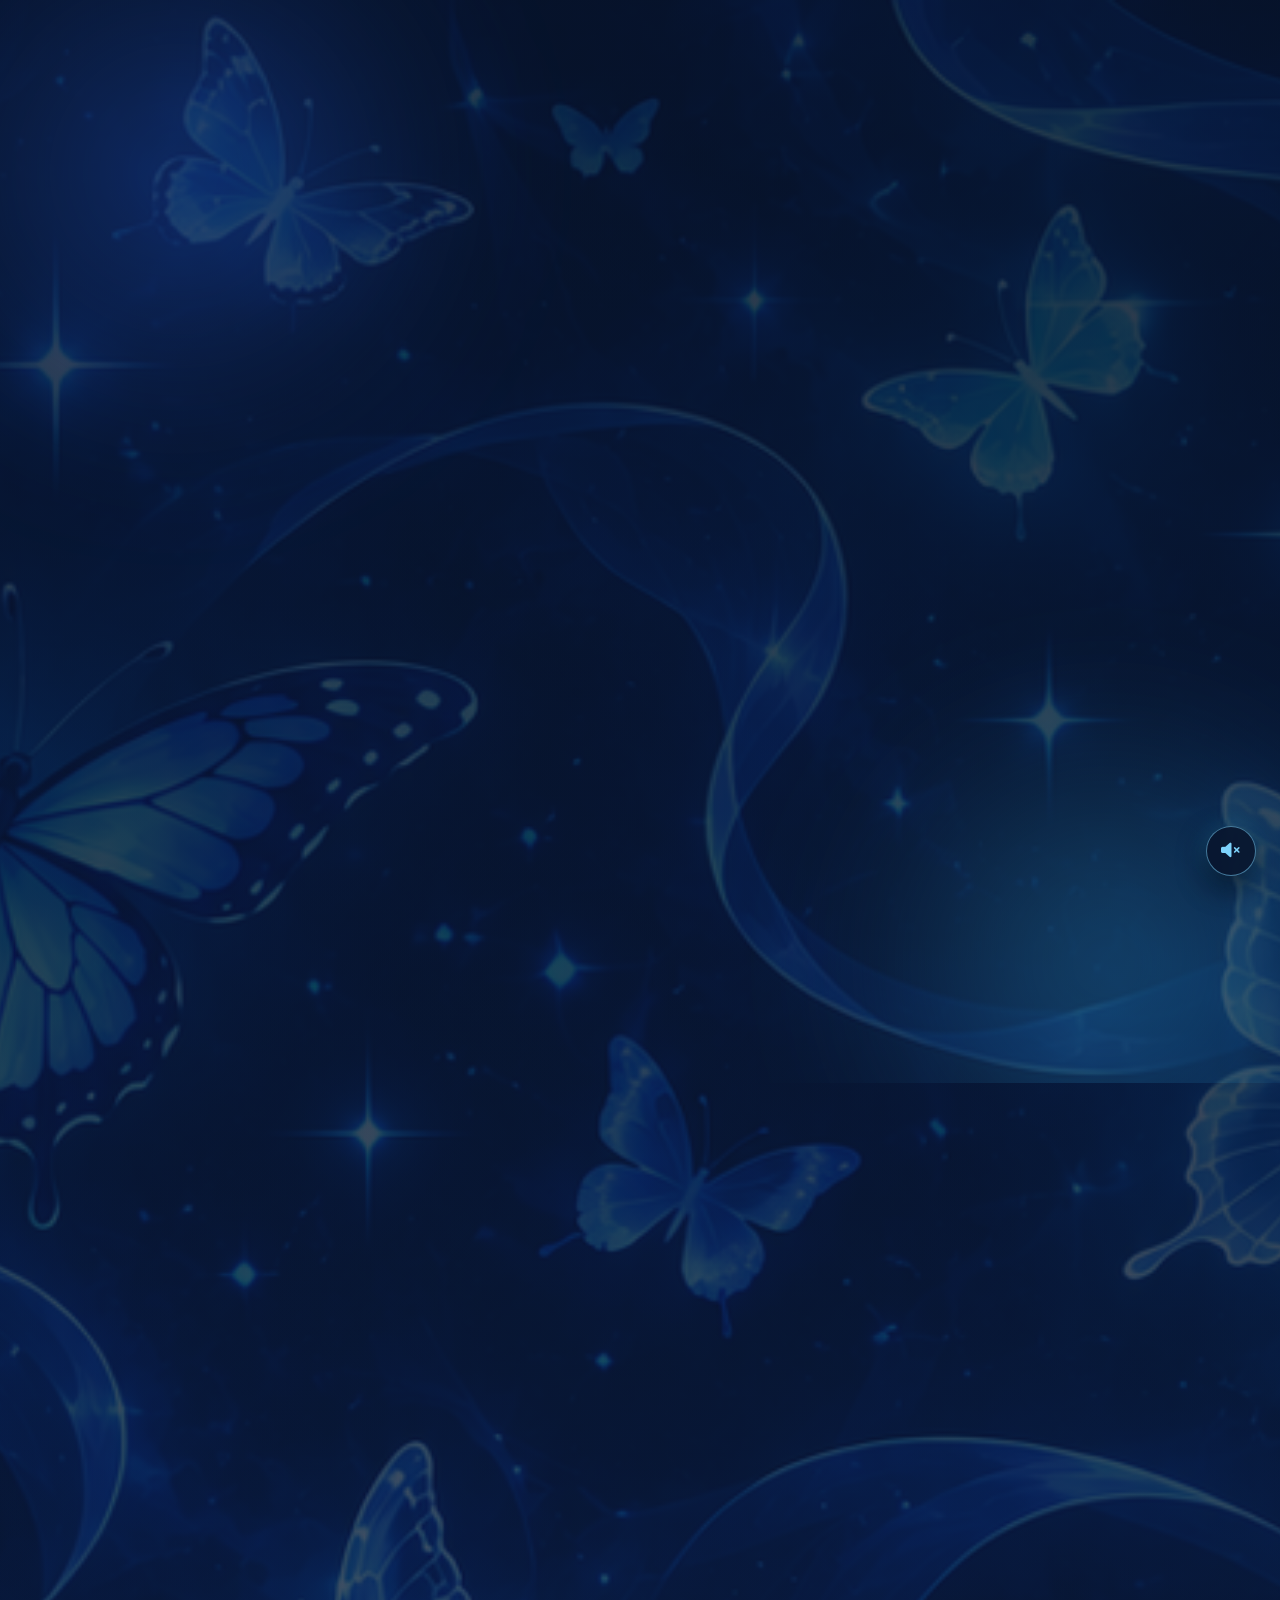
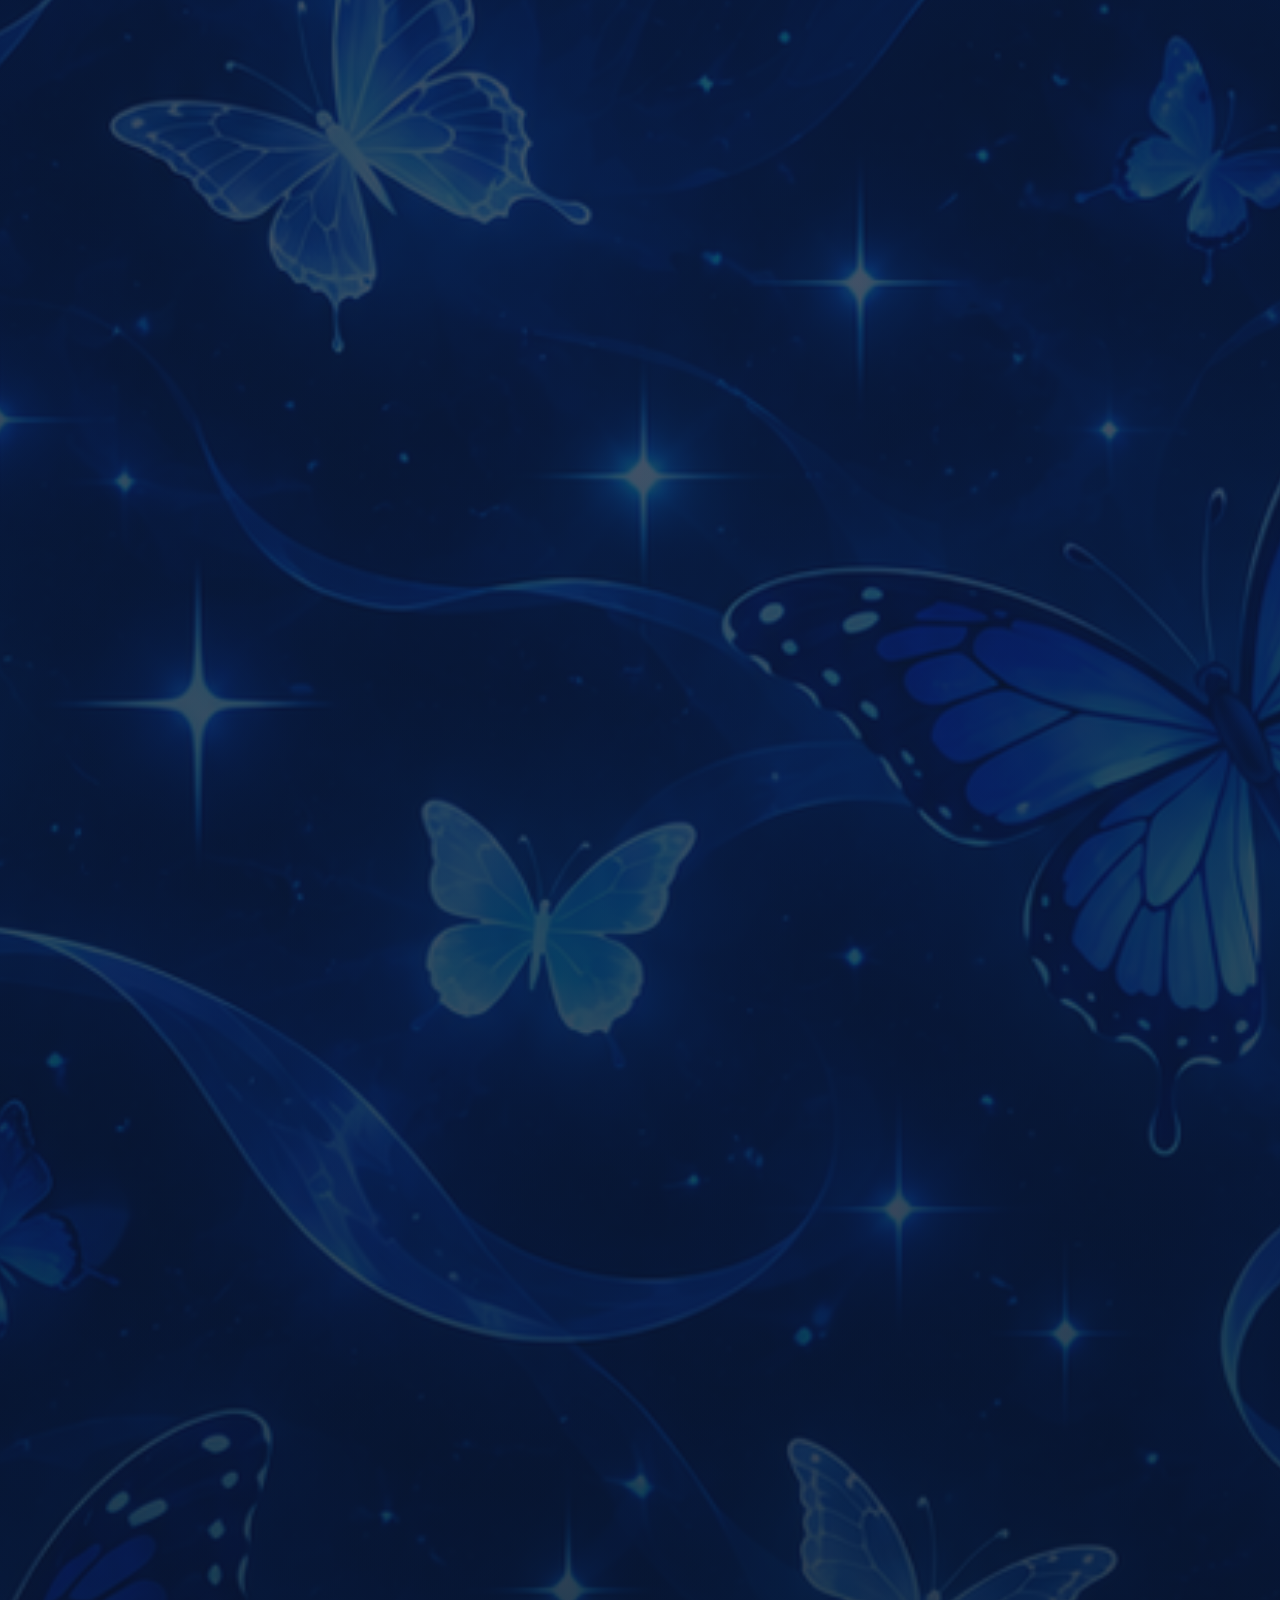
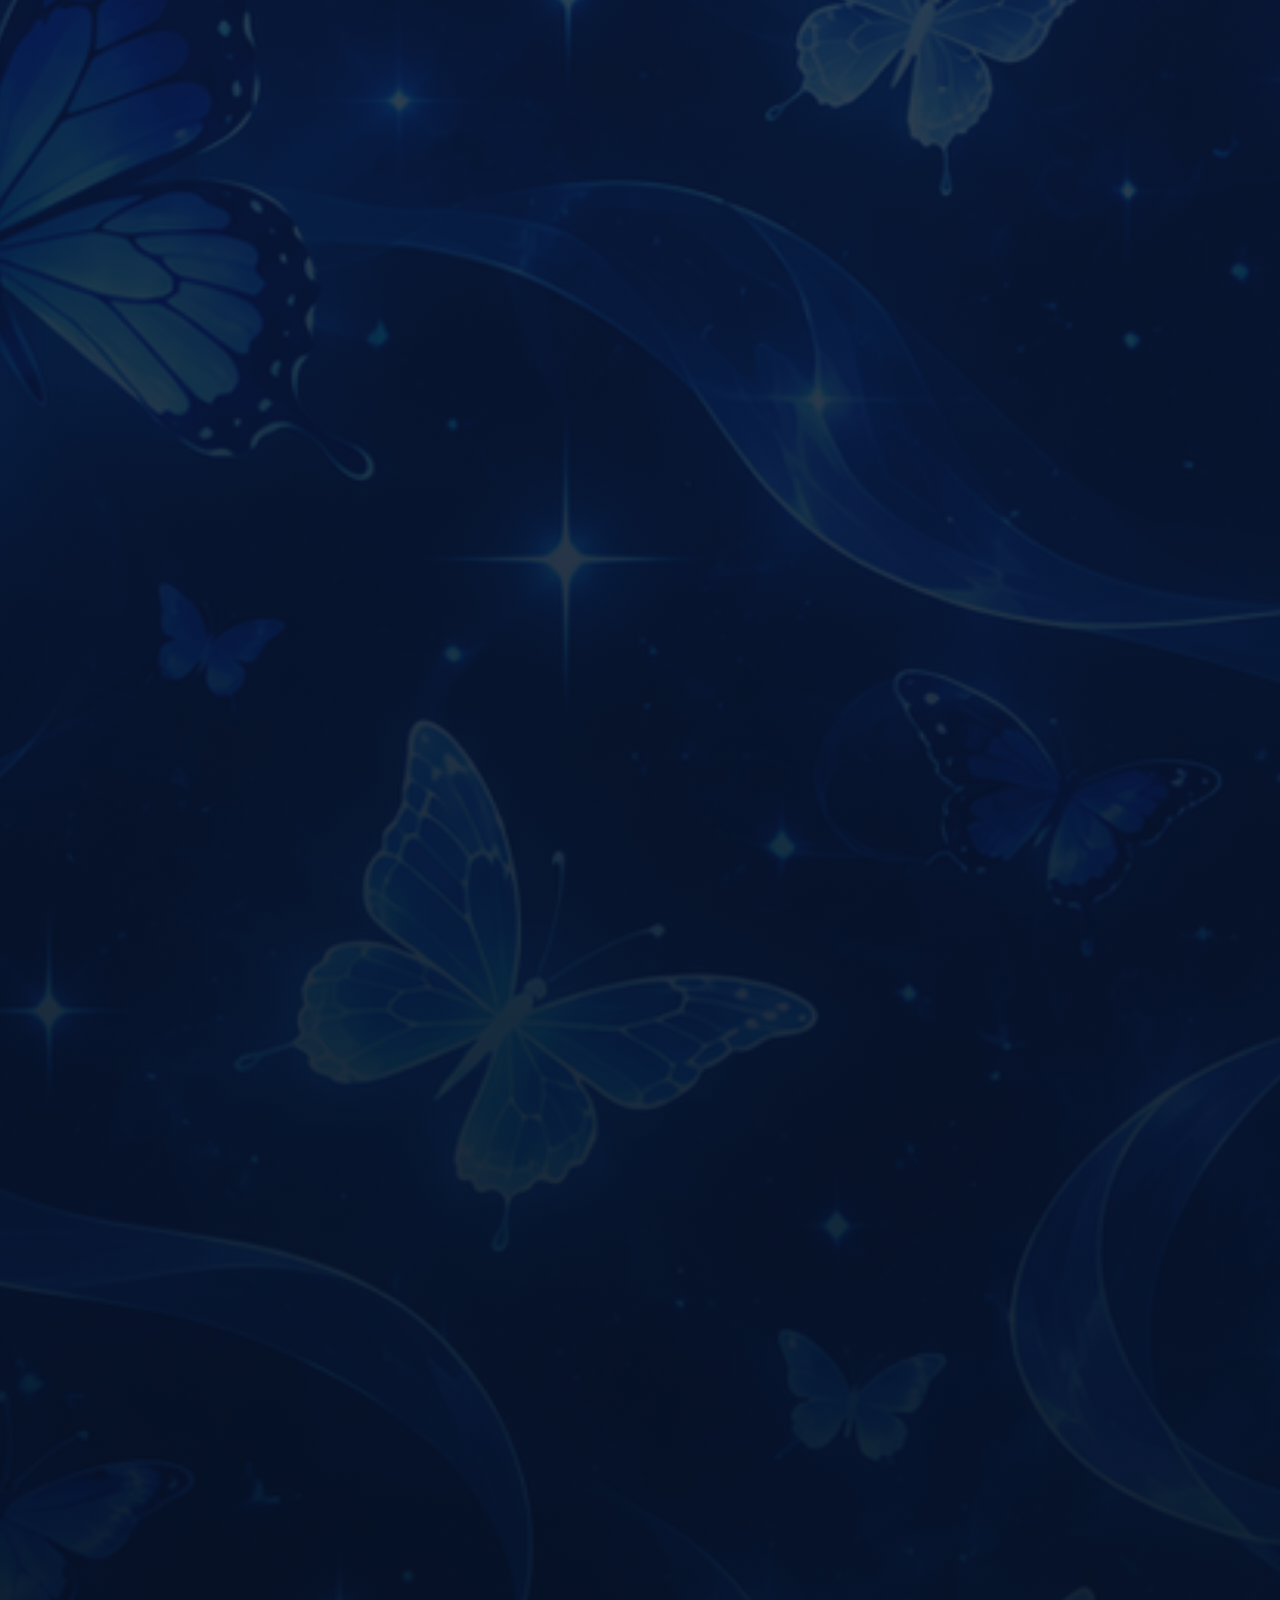
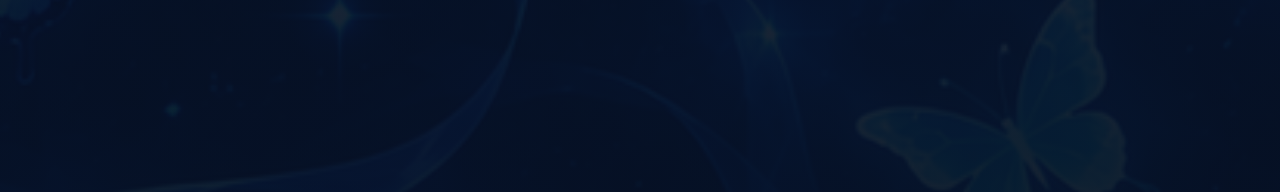
==== commit 5e0eac53: "Add files via upload" ====
--- a/index.html
+++ b/index.html
@@ -7,6 +7,10 @@
   <meta name="theme-color" content="#061021">
   <title>Mis 15 Años — Agostina</title>
 
+  <!-- Ícono de la página -->
+  <link rel="icon" type="image/png" href="multimedia/logo.png">
+  <link rel="apple-touch-icon" href="multimedia/logo.png">
+
   <!-- Tipografías con carga optimizada (font-display: swap) -->
   <link rel="preconnect" href="https://fonts.googleapis.com">
   <link rel="preconnect" href="https://fonts.gstatic.com" crossorigin>
@@ -15,8 +19,9 @@
   <!-- Iconos Font Awesome 6 -->
   <link rel="stylesheet" href="https://cdnjs.cloudflare.com/ajax/libs/font-awesome/6.0.0-beta3/css/all.min.css">
 
-  <!-- Estilos del modal de la puerta y estilos principales -->
+  <!-- Estilos de los modales y estilos principales -->
   <link rel="stylesheet" href="css/puerta-modal.css">
+  <link rel="stylesheet" href="css/asistencia-modal.css">
   <link rel="stylesheet" href="css/style.css">
 </head>
 <body class="no-scroll">
@@ -26,8 +31,24 @@
     <source src="multimedia/background-song.mp3" type="audio/mpeg">
   </audio>
 
+  <!-- Control flotante de música superpuesto a toda la página -->
+  <button
+    type="button"
+    id="music-toggle"
+    class="music-btn"
+    aria-label="Activar música de fondo"
+    aria-pressed="false"
+    title="Música de fondo"
+  >
+    <span class="music-btn__ring" aria-hidden="true"></span>
+    <i class="fas fa-volume-mute" aria-hidden="true"></i>
+  </button>
+
   <!-- Contenedor donde se carga dinámicamente puerta-modal.html -->
   <div id="puerta-modal-slot" data-modal-src="puerta-modal.html"></div>
+
+  <!-- Contenedor donde se carga dinámicamente asistencia-modal.html -->
+  <div id="asistencia-modal-slot" data-modal-src="asistencia-modal.html"></div>
 
   <!-- CONTENIDO PRINCIPAL DE LA INVITACIÓN -->
   <div id="page-wrapper" class="page-wrapper" inert>
@@ -35,7 +56,7 @@
     <div class="site-background" aria-hidden="true"></div>
 
     <main id="main-content" class="main-content">
-      <!-- Sección 1: Portada y bienvenida -->
+      <!-- Sección 1: Inicio ("Mis 15 Años" arriba -> img1.jpeg -> "Agostina" -> Frase) -->
       <section id="inicio" class="hero-section">
         <div class="hero-ambient-bg" aria-hidden="true">
           <div class="ambient-orb ambient-orb--one"></div>
@@ -43,29 +64,160 @@
         </div>
 
         <div class="hero-container reveal-on-scroll">
+          <!-- 1. Distintivo "Mis 15 Años" arriba del todo y más destacado -->
           <div class="hero-badge">
-            <i class="fas fa-gem" aria-hidden="true"></i>
+            <i class="fas fa-crown" aria-hidden="true"></i>
             <span>Mis 15 Años</span>
-          </div>
-
+            <i class="fas fa-crown" aria-hidden="true"></i>
+          </div>
+
+          <!-- 2. Fotografía principal (img1.jpeg) limpia y bien integrada -->
+          <div class="hero-portrait-stage">
+            <div class="hero-portrait-halo" aria-hidden="true"></div>
+            <button
+              type="button"
+              class="hero-portrait-frame photo-trigger"
+              data-lightbox-src="multimedia/img1.jpeg"
+              data-lightbox-alt="Retrato principal de Agostina"
+              aria-label="Ampliar fotografía principal de Agostina"
+            >
+              <span class="portrait-outer-ring" aria-hidden="true"></span>
+              <div class="portrait-image-wrap">
+                <img
+                  src="multimedia/img1.jpeg"
+                  alt="Agostina"
+                  class="portrait-image"
+                  fetchpriority="high"
+                >
+                <div class="portrait-vignette" aria-hidden="true"></div>
+              </div>
+            </button>
+          </div>
+
+          <!-- 3. Nombre protagonista -->
           <h1 class="hero-title">Agostina</h1>
 
           <div class="hero-ornament" aria-hidden="true">
             <span class="ornament-line"></span>
-            <i class="fas fa-crown"></i>
-            <span class="ornament-line"></span>
-          </div>
-
+            <i class="fas fa-gem"></i>
+            <span class="ornament-line"></span>
+          </div>
+
+          <!-- 4. Frase de bienvenida -->
           <p class="hero-subtitle">
             Hoy queda en el recuerdo mi niñez, pero hoy renazco para vivir el momento más feliz de mi vida: mi adolescencia. Quisiera que estés junto a mí para que compartamos mis 15 años.
           </p>
         </div>
       </section>
 
-      <!-- Sección 2: Dirección y cómo llegar -->
-      <section id="ubicacion" class="location-section" aria-labelledby="ubicacion-titulo">
-        <div class="location-card reveal-on-scroll">
-          <div class="location-icon-badge" aria-hidden="true">
+      <!-- Sección 2: Galería de Recuerdos (arriba de Ubicación) -->
+      <section id="galeria" class="content-section" aria-labelledby="galeria-titulo">
+        <div class="section-card gallery-card reveal-on-scroll">
+          <div class="section-icon-badge" aria-hidden="true">
+            <i class="fas fa-camera-retro"></i>
+          </div>
+
+          <span class="section-eyebrow">Instantes inolvidables</span>
+          <h2 id="galeria-titulo" class="section-title">Galería</h2>
+
+          <div class="section-ornament" aria-hidden="true">
+            <span class="ornament-line"></span>
+            <i class="fas fa-sparkles"></i>
+            <span class="ornament-line"></span>
+          </div>
+
+          <div class="gallery-grid">
+            <figure class="gallery-item">
+              <button
+                type="button"
+                class="gallery-tile photo-trigger"
+                data-lightbox-src="multimedia/img2.jpeg"
+                data-lightbox-alt="Fotografía 1 de la galería de Agostina"
+                aria-label="Ampliar fotografía 1 de la galería"
+              >
+                <img
+                  src="multimedia/img2.jpeg"
+                  alt="Agostina — Fotografía 1"
+                  class="gallery-img"
+                  loading="lazy"
+                >
+                <span class="gallery-vignette" aria-hidden="true"></span>
+                <span class="gallery-zoom-badge" aria-hidden="true">
+                  <i class="fas fa-expand-alt"></i>
+                </span>
+              </button>
+            </figure>
+
+            <figure class="gallery-item">
+              <button
+                type="button"
+                class="gallery-tile photo-trigger"
+                data-lightbox-src="multimedia/img3.jpeg"
+                data-lightbox-alt="Fotografía 2 de la galería de Agostina"
+                aria-label="Ampliar fotografía 2 de la galería"
+              >
+                <img
+                  src="multimedia/img3.jpeg"
+                  alt="Agostina — Fotografía 2"
+                  class="gallery-img"
+                  loading="lazy"
+                >
+                <span class="gallery-vignette" aria-hidden="true"></span>
+                <span class="gallery-zoom-badge" aria-hidden="true">
+                  <i class="fas fa-expand-alt"></i>
+                </span>
+              </button>
+            </figure>
+
+            <figure class="gallery-item">
+              <button
+                type="button"
+                class="gallery-tile photo-trigger"
+                data-lightbox-src="multimedia/img4.jpeg"
+                data-lightbox-alt="Fotografía 3 de la galería de Agostina"
+                aria-label="Ampliar fotografía 3 de la galería"
+              >
+                <img
+                  src="multimedia/img4.jpeg"
+                  alt="Agostina — Fotografía 3"
+                  class="gallery-img"
+                  loading="lazy"
+                >
+                <span class="gallery-vignette" aria-hidden="true"></span>
+                <span class="gallery-zoom-badge" aria-hidden="true">
+                  <i class="fas fa-expand-alt"></i>
+                </span>
+              </button>
+            </figure>
+
+            <figure class="gallery-item">
+              <button
+                type="button"
+                class="gallery-tile photo-trigger"
+                data-lightbox-src="multimedia/img5.jpeg"
+                data-lightbox-alt="Fotografía 4 de la galería de Agostina"
+                aria-label="Ampliar fotografía 4 de la galería"
+              >
+                <img
+                  src="multimedia/img5.jpeg"
+                  alt="Agostina — Fotografía 4"
+                  class="gallery-img"
+                  loading="lazy"
+                >
+                <span class="gallery-vignette" aria-hidden="true"></span>
+                <span class="gallery-zoom-badge" aria-hidden="true">
+                  <i class="fas fa-expand-alt"></i>
+                </span>
+              </button>
+            </figure>
+          </div>
+        </div>
+      </section>
+
+      <!-- Sección 3: Dirección y cómo llegar -->
+      <section id="ubicacion" class="content-section" aria-labelledby="ubicacion-titulo">
+        <div class="section-card reveal-on-scroll">
+          <div class="section-icon-badge" aria-hidden="true">
             <i class="fas fa-map-marker-alt"></i>
           </div>
 
@@ -94,27 +246,181 @@
           </a>
         </div>
       </section>
+
+      <!-- Sección 4: Dress Code (arriba de Presentes) -->
+      <section id="dress-code" class="content-section" aria-labelledby="dresscode-titulo">
+        <div class="section-card dress-code-card reveal-on-scroll">
+          <div class="section-icon-badge" aria-hidden="true">
+            <i class="fas fa-user-tie"></i>
+          </div>
+
+          <span class="section-eyebrow">Etiqueta de la noche</span>
+          <h2 id="dresscode-titulo" class="section-title">Dress Code</h2>
+
+          <div class="dress-code-banner">
+            <span class="dress-code-banner__line" aria-hidden="true"></span>
+            <span class="dress-code-banner__tag">
+              <i class="fas fa-gem" aria-hidden="true"></i>
+              <span>Formal</span>
+            </span>
+            <span class="dress-code-banner__line" aria-hidden="true"></span>
+          </div>
+
+          <div class="dress-code-grid">
+            <div class="dress-code-item">
+              <div class="dress-code-item__icon" aria-hidden="true">
+                <i class="fas fa-crown"></i>
+              </div>
+              <h3 class="dress-code-item__title">Damas</h3>
+              <p class="dress-code-item__text">
+                Vestido largo, midi o conjunto de noche elegante.
+              </p>
+            </div>
+
+            <div class="dress-code-item">
+              <div class="dress-code-item__icon" aria-hidden="true">
+                <i class="fas fa-user-tie"></i>
+              </div>
+              <h3 class="dress-code-item__title">Caballeros</h3>
+              <p class="dress-code-item__text">
+                Traje, saco con pantalón de vestir o camisa formal.
+              </p>
+            </div>
+          </div>
+
+          <p class="dress-code-footer-note">
+            <i class="fas fa-sparkles" aria-hidden="true"></i>
+            <span>Una noche especial merece brillar con elegancia.</span>
+          </p>
+        </div>
+      </section>
+
+      <!-- Sección 5: Presentes / Regalos -->
+      <section id="presentes" class="content-section" aria-labelledby="presentes-titulo">
+        <div class="section-card reveal-on-scroll">
+          <div class="section-icon-badge" aria-hidden="true">
+            <i class="fas fa-gift"></i>
+          </div>
+
+          <span class="section-eyebrow">Un detalle especial</span>
+          <h2 id="presentes-titulo" class="section-title">Presentes</h2>
+
+          <div class="section-ornament" aria-hidden="true">
+            <span class="ornament-line"></span>
+            <i class="fas fa-gem"></i>
+            <span class="ornament-line"></span>
+          </div>
+
+          <p class="section-description">
+            Tu presencia en esta noche tan soñada es mi mayor regalo. Si además deseas tener un presente conmigo, puedes conocer los detalles aquí.
+          </p>
+
+          <a href="regalos.html" class="btn-secondary">
+            <i class="fas fa-gift" aria-hidden="true"></i>
+            <span>Ver opciones de regalo</span>
+          </a>
+        </div>
+      </section>
+
+      <!-- Sección 6: Cuenta regresiva (una sección antes de Confirmación de asistencia) -->
+      <section id="cuenta-regresiva" class="content-section" aria-labelledby="countdown-titulo">
+        <div class="section-card reveal-on-scroll">
+          <div class="section-icon-badge" aria-hidden="true">
+            <i class="fas fa-hourglass-half"></i>
+          </div>
+
+          <span class="section-eyebrow">Falta muy poco</span>
+          <h2 id="countdown-titulo" class="section-title">Cuenta regresiva</h2>
+
+          <p class="countdown-date-badge">
+            <i class="far fa-calendar-alt" aria-hidden="true"></i>
+            <span>Sábado 2 de enero · 21:00 hs</span>
+          </p>
+
+          <div id="countdown-grid" class="countdown-grid" role="timer" aria-live="off">
+            <div class="countdown-box">
+              <span id="cd-days" class="countdown-value">00</span>
+              <span class="countdown-label">Días</span>
+            </div>
+            <div class="countdown-box">
+              <span id="cd-hours" class="countdown-value">00</span>
+              <span class="countdown-label">Horas</span>
+            </div>
+            <div class="countdown-box">
+              <span id="cd-minutes" class="countdown-value">00</span>
+              <span class="countdown-label">Minutos</span>
+            </div>
+            <div class="countdown-box">
+              <span id="cd-seconds" class="countdown-value">00</span>
+              <span class="countdown-label">Segundos</span>
+            </div>
+          </div>
+        </div>
+      </section>
+
+      <!-- Sección 7 (Final): Confirmación de asistencia -->
+      <section id="asistencia" class="content-section content-section--last" aria-labelledby="asistencia-titulo">
+        <div class="section-card section-card--highlight reveal-on-scroll">
+          <div class="section-icon-badge" aria-hidden="true">
+            <i class="fas fa-envelope-open-text"></i>
+          </div>
+
+          <span class="section-eyebrow">Te espero para celebrar</span>
+          <h2 id="asistencia-titulo" class="section-title">Confirmación de asistencia</h2>
+
+          <div class="section-ornament" aria-hidden="true">
+            <span class="ornament-line"></span>
+            <i class="fas fa-crown"></i>
+            <span class="ornament-line"></span>
+          </div>
+
+          <p class="section-description">
+            Para organizar cada detalle de esta noche inolvidable, por favor confírmame tu presencia completando tus datos.
+          </p>
+
+          <button
+            type="button"
+            class="btn-primary"
+            data-open-asistencia-modal
+            aria-haspopup="dialog"
+            aria-controls="asistencia-overlay"
+          >
+            <i class="fas fa-check-circle" aria-hidden="true"></i>
+            <span>Confirmar asistencia</span>
+          </button>
+        </div>
+      </section>
     </main>
-
-    <!-- Control flotante de música de fondo -->
+  </div>
+
+  <!-- Visor Lightbox accesible para ampliar cualquiera de las fotos -->
+  <div
+    id="photo-lightbox"
+    class="photo-lightbox"
+    role="dialog"
+    aria-modal="true"
+    aria-label="Vista ampliada de fotografía"
+    aria-hidden="true"
+  >
     <button
       type="button"
-      id="music-toggle"
-      class="music-btn"
-      aria-label="Activar música de fondo"
-      aria-pressed="false"
-      title="Música de fondo"
+      id="lightbox-close-btn"
+      class="lightbox-close-btn"
+      aria-label="Cerrar vista ampliada"
     >
-      <span class="music-btn__ring" aria-hidden="true"></span>
-      <i class="fas fa-volume-mute" aria-hidden="true"></i>
+      <i class="fas fa-times" aria-hidden="true"></i>
     </button>
+    <div class="lightbox-frame">
+      <img id="lightbox-img" src="" alt="" class="lightbox-img">
+    </div>
   </div>
 
   <!-- Contenedor de notificaciones Toast accesibles -->
   <div id="toast-container" class="toast-container" aria-live="polite" aria-atomic="true"></div>
 
-  <!-- Módulo de la puerta de entrada + Lógica principal -->
+  <!-- Módulos de puertas, modal de asistencia y lógica principal -->
   <script src="js/puerta-modal.js"></script>
+  <script src="js/asistencia-modal.js"></script>
   <script src="js/script.js"></script>
 </body>
 </html>
--- a/css/asistencia-modal.css
+++ b/css/asistencia-modal.css
@@ -0,0 +1,273 @@
+/* ==========================================================================
+   MÓDULO MODAL DE CONFIRMACIÓN DE ASISTENCIA (css/asistencia-modal.css)
+   ========================================================================== */
+:root {
+  --modal-backdrop: rgba(3, 10, 24, 0.78);
+  --modal-card-bg: linear-gradient(160deg, rgba(13, 34, 68, 0.96) 0%, rgba(6, 17, 38, 0.98) 100%);
+  --modal-border: rgba(125, 211, 252, 0.38);
+  --modal-glow: 0 24px 60px rgba(2, 8, 22, 0.85), 0 0 38px rgba(56, 189, 248, 0.28);
+  --modal-input-bg: rgba(4, 13, 30, 0.72);
+  --modal-error: #fca5a5;
+  --ease-card-flip: cubic-bezier(0.22, 1, 0.36, 1);
+}
+
+/* Capa de fondo (clic fuera cierra el modal) */
+.asistencia-overlay {
+  position: fixed;
+  inset: 0;
+  z-index: 9500;
+  display: flex;
+  align-items: center;
+  justify-content: center;
+  padding: clamp(1rem, 4vw, 2rem);
+  background-color: var(--modal-backdrop);
+  backdrop-filter: blur(10px);
+  perspective: 1600px;
+  opacity: 0;
+  visibility: hidden;
+  pointer-events: none;
+  transition: opacity 0.3s ease, visibility 0s linear 0.3s;
+}
+
+.asistencia-overlay.is-open {
+  opacity: 1;
+  visibility: visible;
+  pointer-events: auto;
+  transition: opacity 0.35s ease, visibility 0s linear 0s;
+}
+
+/* Tarjeta del modal */
+.asistencia-card {
+  position: relative;
+  width: 100%;
+  max-width: 480px;
+  padding: clamp(2rem, 5vw, 2.75rem) clamp(1.5rem, 4vw, 2.35rem);
+  border-radius: 1.5rem;
+  background: var(--modal-card-bg);
+  border: 1px solid var(--modal-border);
+  box-shadow: var(--modal-glow);
+  color: #f0f9ff;
+  transform-style: preserve-3d;
+  backface-visibility: visible;
+  will-change: transform, opacity;
+}
+
+/* Animación CARD FLIP con una vuelta completa extra SOLO al abrir */
+.asistencia-overlay.is-open:not(.is-closing) .asistencia-card {
+  animation: modalCardFlipIn 0.92s var(--ease-card-flip) forwards;
+}
+
+/* Cierre suave sin card flip */
+.asistencia-overlay.is-closing {
+  opacity: 0;
+  transition: opacity 0.26s ease;
+}
+
+.asistencia-overlay.is-closing .asistencia-card {
+  opacity: 0;
+  transform: translateY(10px) scale(0.98);
+  transition: opacity 0.26s ease, transform 0.26s ease;
+}
+
+@keyframes modalCardFlipIn {
+  0% {
+    opacity: 0;
+    transform: rotateY(-450deg) scale(0.84) translateY(14px);
+  }
+  25% {
+    opacity: 1;
+  }
+  78% {
+    opacity: 1;
+    transform: rotateY(7deg) scale(1.01) translateY(0);
+  }
+  100% {
+    opacity: 1;
+    transform: rotateY(0deg) scale(1) translateY(0);
+  }
+}
+
+/* Botón cruz de salida */
+.asistencia-close-btn {
+  position: absolute;
+  top: 1.1rem;
+  right: 1.1rem;
+  width: 2.5rem;
+  height: 2.5rem;
+  border-radius: 9999px;
+  background: rgba(14, 38, 77, 0.75);
+  border: 1px solid rgba(125, 211, 252, 0.32);
+  color: #bae6fd;
+  font-size: 1rem;
+  display: inline-flex;
+  align-items: center;
+  justify-content: center;
+  cursor: pointer;
+  transition: transform 0.25s ease, background-color 0.25s ease, color 0.25s ease, border-color 0.25s ease;
+}
+
+.asistencia-close-btn:hover {
+  transform: rotate(90deg) scale(1.06);
+  background: rgba(56, 189, 248, 0.22);
+  border-color: #38bdf8;
+  color: #ffffff;
+}
+
+.asistencia-close-btn:active {
+  transform: scale(0.95);
+}
+
+/* Cabecera del modal */
+.asistencia-card__header {
+  text-align: center;
+  margin-bottom: 1.65rem;
+}
+
+.asistencia-badge-icon {
+  width: 3.1rem;
+  height: 3.1rem;
+  margin: 0 auto 0.85rem;
+  border-radius: 9999px;
+  background: linear-gradient(145deg, rgba(37, 99, 235, 0.38), rgba(56, 189, 248, 0.22));
+  border: 1px solid rgba(125, 211, 252, 0.45);
+  color: #7dd3fc;
+  font-size: 1.2rem;
+  display: flex;
+  align-items: center;
+  justify-content: center;
+  box-shadow: 0 0 22px rgba(56, 189, 248, 0.3);
+}
+
+.asistencia-eyebrow {
+  display: block;
+  font-size: 0.78rem;
+  font-weight: 600;
+  letter-spacing: 0.15em;
+  text-transform: uppercase;
+  color: #38bdf8;
+  margin-bottom: 0.25rem;
+}
+
+.asistencia-title {
+  font-family: 'Cormorant Garamond', Georgia, serif;
+  font-style: italic;
+  font-weight: 700;
+  font-size: clamp(2rem, 5vw, 2.55rem);
+  line-height: 1.15;
+  color: #f0f9ff;
+  margin-bottom: 0.4rem;
+}
+
+.asistencia-subtitle {
+  font-size: 0.92rem;
+  color: #bae6fd;
+  line-height: 1.5;
+}
+
+/* Formulario de dos campos */
+.asistencia-form {
+  display: flex;
+  flex-direction: column;
+  gap: 1.2rem;
+}
+
+.form-group {
+  display: flex;
+  flex-direction: column;
+  gap: 0.45rem;
+}
+
+.form-label {
+  display: inline-flex;
+  align-items: center;
+  gap: 0.45rem;
+  font-size: 0.88rem;
+  font-weight: 500;
+  color: #e0f2fe;
+}
+
+.form-label i {
+  color: #38bdf8;
+  font-size: 0.85rem;
+}
+
+.form-control {
+  width: 100%;
+  min-height: 3rem;
+  padding: 0.75rem 1rem;
+  border-radius: 0.85rem;
+  background: var(--modal-input-bg);
+  border: 1px solid rgba(125, 211, 252, 0.3);
+  color: #f0f9ff;
+  font-family: 'Plus Jakarta Sans', sans-serif;
+  font-size: 0.96rem;
+  transition: border-color 0.25s ease, box-shadow 0.25s ease, background-color 0.25s ease;
+}
+
+.form-control::placeholder {
+  color: rgba(147, 197, 253, 0.55);
+}
+
+.form-control:hover {
+  border-color: rgba(125, 211, 252, 0.55);
+}
+
+.form-control:focus {
+  outline: none;
+  border-color: #38bdf8;
+  background-color: rgba(6, 18, 40, 0.92);
+  box-shadow: 0 0 0 3px rgba(56, 189, 248, 0.22);
+}
+
+.form-control.is-invalid {
+  border-color: var(--modal-error);
+  box-shadow: 0 0 0 3px rgba(252, 165, 165, 0.18);
+}
+
+.select-wrapper {
+  position: relative;
+}
+
+.form-select {
+  appearance: none;
+  padding-right: 2.6rem;
+  cursor: pointer;
+}
+
+.form-select option {
+  background-color: #07142b;
+  color: #f0f9ff;
+}
+
+.select-arrow {
+  position: absolute;
+  right: 1rem;
+  top: 50%;
+  transform: translateY(-50%);
+  color: #7dd3fc;
+  font-size: 0.82rem;
+  pointer-events: none;
+}
+
+.form-error {
+  min-height: 1.1em;
+  font-size: 0.8rem;
+  color: var(--modal-error);
+}
+
+.btn-submit {
+  width: 100%;
+  margin-top: 0.35rem;
+  cursor: pointer;
+}
+
+/* ==========================================================================
+   RESPONSIVIDAD Y ACCESIBILIDAD
+   ========================================================================== */
+@media (prefers-reduced-motion: reduce) {
+  .asistencia-overlay.is-open:not(.is-closing) .asistencia-card {
+    animation: none;
+    opacity: 1;
+    transform: none;
+  }
+}
--- a/css/style.css
+++ b/css/style.css
@@ -6,8 +6,8 @@
   --bg-primary: #061021;
   --bg-secondary: #0b1c38;
   --bg-surface: rgba(7, 20, 43, 0.78);
-  --bg-surface-strong: rgba(6, 17, 38, 0.84);
-  --bg-surface-border: rgba(125, 211, 252, 0.32);
+  --bg-surface-strong: rgba(6, 17, 38, 0.86);
+  --bg-surface-border: rgba(125, 211, 252, 0.34);
 
   /* Velo sobre la imagen de fondo para garantizar legibilidad (contraste >= 4.5:1) */
   --bg-image-tint-top: rgba(6, 16, 33, 0.68);
@@ -28,7 +28,7 @@
 
   /* Efectos, Sombras y Radios */
   --glow-celeste: 0 0 36px rgba(56, 189, 248, 0.38);
-  --shadow-card: 0 18px 46px rgba(2, 8, 22, 0.68), 0 0 28px rgba(56, 189, 248, 0.16);
+  --shadow-card: 0 18px 46px rgba(2, 8, 22, 0.7), 0 0 28px rgba(56, 189, 248, 0.18);
   --radius-md: 1rem;
   --radius-lg: 1.5rem;
   --radius-full: 9999px;
@@ -96,8 +96,8 @@
 
 .page-wrapper.is-revealed {
   opacity: 1;
-  transform: scale(1) translateY(0);
-  filter: blur(0);
+  transform: none;
+  filter: none;
 }
 
 /* Capa fija con multimedia/fondo.png y degradado protector para lectura */
@@ -136,7 +136,7 @@
 }
 
 /* ==========================================================================
-   SECCIÓN 1: PORTADA Y BIENVENIDA
+   SECCIÓN 1: PORTADA ("MIS 15 AÑOS" -> IMG1.JPEG -> "AGOSTINA" -> FRASE)
    ========================================================================== */
 .hero-section {
   position: relative;
@@ -144,7 +144,7 @@
   display: flex;
   align-items: center;
   justify-content: center;
-  padding: clamp(3rem, 7vw, 5.5rem) clamp(1.25rem, 4vw, 2rem);
+  padding: clamp(2.75rem, 6vw, 4.75rem) clamp(1.25rem, 4vw, 2rem);
   overflow: hidden;
 }
 
@@ -159,7 +159,7 @@
   position: absolute;
   border-radius: 50%;
   filter: blur(95px);
-  opacity: 0.35;
+  opacity: 0.38;
 }
 
 .ambient-orb--one {
@@ -181,46 +181,150 @@
 .hero-container {
   position: relative;
   z-index: 1;
-  max-width: 780px;
   width: 100%;
+  max-width: 740px;
   text-align: center;
   display: flex;
   flex-direction: column;
   align-items: center;
 }
 
+/* Distintivo "Mis 15 Años" arriba de la foto y más grande */
 .hero-badge {
   display: inline-flex;
   align-items: center;
-  gap: 0.5rem;
-  padding: 0.48rem 1.3rem;
+  gap: 0.75rem;
+  padding: 0.7rem 2rem;
   border-radius: var(--radius-full);
-  background: rgba(8, 22, 46, 0.72);
-  backdrop-filter: blur(10px);
-  border: 1px solid var(--bg-surface-border);
-  color: var(--celeste-soft);
-  font-size: 0.9rem;
+  background: linear-gradient(135deg, rgba(29, 78, 216, 0.52), rgba(56, 189, 248, 0.28));
+  backdrop-filter: blur(12px);
+  border: 1px solid rgba(125, 211, 252, 0.62);
+  color: var(--celeste-ice);
+  font-size: clamp(1.05rem, 2.4vw, 1.32rem);
   font-weight: 600;
-  letter-spacing: 0.16em;
+  letter-spacing: 0.24em;
   text-transform: uppercase;
-  margin-bottom: 0.85rem;
-  box-shadow: 0 6px 20px rgba(2, 8, 22, 0.45);
-}
-
+  margin-bottom: 1.65rem;
+  box-shadow: 0 10px 28px rgba(2, 8, 22, 0.6), 0 0 28px rgba(56, 189, 248, 0.38);
+}
+
+.hero-badge i {
+  color: var(--celeste-main);
+  font-size: 1.05rem;
+}
+
+/* Marco de Arco Celestial para img1.jpeg (sin etiqueta de texto superpuesta) */
+.hero-portrait-stage {
+  position: relative;
+  display: flex;
+  align-items: center;
+  justify-content: center;
+  margin-bottom: 1.25rem;
+}
+
+.hero-portrait-halo {
+  position: absolute;
+  width: 124%;
+  height: 118%;
+  border-radius: 50%;
+  background: radial-gradient(
+    circle,
+    rgba(56, 189, 248, 0.34) 0%,
+    rgba(37, 99, 235, 0.18) 45%,
+    transparent 72%
+  );
+  filter: blur(28px);
+  pointer-events: none;
+}
+
+.hero-portrait-frame {
+  position: relative;
+  width: clamp(235px, 56vw, 325px);
+  aspect-ratio: 3 / 4.1;
+  padding: 0.65rem;
+  border-radius: 999px 999px 1.75rem 1.75rem;
+  background: linear-gradient(
+    165deg,
+    rgba(125, 211, 252, 0.36) 0%,
+    rgba(13, 33, 66, 0.78) 50%,
+    rgba(6, 16, 33, 0.92) 100%
+  );
+  border: 1px solid rgba(125, 211, 252, 0.52);
+  box-shadow:
+    0 24px 54px rgba(2, 8, 22, 0.84),
+    0 0 38px rgba(56, 189, 248, 0.34),
+    inset 0 1px 0 rgba(255, 255, 255, 0.25);
+  cursor: pointer;
+  display: block;
+  transition: transform 0.45s var(--ease-reveal), box-shadow 0.45s ease, border-color 0.45s ease;
+}
+
+.hero-portrait-frame:hover {
+  transform: translateY(-4px);
+  border-color: var(--celeste-ice);
+  box-shadow:
+    0 28px 62px rgba(2, 8, 22, 0.88),
+    0 0 48px rgba(125, 211, 252, 0.5);
+}
+
+.portrait-outer-ring {
+  position: absolute;
+  inset: -8px;
+  border-radius: 999px 999px 2.15rem 2.15rem;
+  border: 1px dashed rgba(125, 211, 252, 0.42);
+  pointer-events: none;
+}
+
+.portrait-image-wrap {
+  position: relative;
+  width: 100%;
+  height: 100%;
+  overflow: hidden;
+  border-radius: 999px 999px 1.25rem 1.25rem;
+  background-color: #07142b;
+}
+
+.portrait-image {
+  width: 100%;
+  height: 100%;
+  object-fit: cover;
+  object-position: center 20%;
+  display: block;
+  transition: transform 0.7s var(--ease-reveal);
+}
+
+.hero-portrait-frame:hover .portrait-image {
+  transform: scale(1.04);
+}
+
+/* Viñeta atmosférica que integra la fotografía con el fondo de la invitación */
+.portrait-vignette {
+  position: absolute;
+  inset: 0;
+  pointer-events: none;
+  background:
+    radial-gradient(circle at 50% 42%, transparent 56%, rgba(6, 16, 33, 0.6) 100%),
+    linear-gradient(180deg, rgba(6, 16, 33, 0.1) 0%, transparent 35%, transparent 68%, rgba(6, 16, 33, 0.78) 100%);
+}
+
+/* Nombre "Agostina" protagonista */
 .hero-title {
+  position: relative;
   display: inline-block;
   font-family: var(--font-display);
   font-style: italic;
   font-weight: 700;
-  font-size: clamp(4.6rem, 13vw, 8.6rem);
-  line-height: 1.14;
+  font-size: clamp(4.8rem, 13vw, 8.8rem);
+  line-height: 1.12;
   letter-spacing: 0.02em;
-  background: linear-gradient(180deg, #ffffff 25%, #e0f2fe 68%, #7dd3fc 100%);
+  background: linear-gradient(180deg, #ffffff 22%, #e0f2fe 58%, #7dd3fc 88%, #38bdf8 100%);
   -webkit-background-clip: text;
   background-clip: text;
   color: transparent;
-  filter: drop-shadow(0 6px 26px rgba(2, 10, 26, 0.9)) drop-shadow(0 0 24px rgba(56, 189, 248, 0.45));
-  padding: 0.04em 0.6rem 0.16em;
+  filter:
+    drop-shadow(0 8px 28px rgba(2, 10, 26, 0.95))
+    drop-shadow(0 0 34px rgba(56, 189, 248, 0.58));
+  padding: 0.04em 0.65rem 0.16em;
 }
 
 .hero-ornament,
@@ -231,7 +335,7 @@
   gap: 0.85rem;
   width: 100%;
   max-width: 280px;
-  margin: 0.95rem 0 1.5rem;
+  margin: 0.75rem 0 1.45rem;
   color: var(--celeste-main);
   font-size: 0.85rem;
 }
@@ -243,10 +347,10 @@
 }
 
 .hero-subtitle {
-  font-size: clamp(1.05rem, 2.2vw, 1.22rem);
+  font-size: clamp(1.04rem, 2.1vw, 1.2rem);
   line-height: 1.78;
   color: var(--text-secondary);
-  max-width: 640px;
+  max-width: 630px;
   padding: 1.35rem 1.75rem;
   border-radius: var(--radius-lg);
   background: var(--bg-surface);
@@ -257,17 +361,191 @@
 }
 
 /* ==========================================================================
-   SECCIÓN 2: DIRECCIÓN Y BOTÓN CÓMO LLEGAR
-   ========================================================================== */
-.location-section {
+   SECCIÓN 2: GALERÍA DE RECUERDOS INTEGRADA (IMG2.JPEG A IMG5.JPEG)
+   ========================================================================== */
+.gallery-card {
+  max-width: 760px;
+}
+
+.gallery-grid {
+  width: 100%;
+  display: grid;
+  grid-template-columns: repeat(2, minmax(0, 1fr));
+  gap: clamp(0.85rem, 2.5vw, 1.35rem);
+  margin-top: 0.4rem;
+}
+
+.gallery-item {
+  margin: 0;
+}
+
+.gallery-tile {
   position: relative;
-  padding: clamp(2rem, 5vw, 4rem) clamp(1.25rem, 4vw, 2rem) clamp(4.5rem, 9vw, 7rem);
-  display: flex;
+  width: 100%;
+  aspect-ratio: 4 / 4.8;
+  padding: 0.45rem;
+  border-radius: 1.25rem;
+  background: linear-gradient(160deg, rgba(125, 211, 252, 0.28), rgba(7, 20, 43, 0.86));
+  border: 1px solid rgba(125, 211, 252, 0.34);
+  box-shadow: 0 14px 34px rgba(2, 8, 22, 0.65), 0 0 20px rgba(56, 189, 248, 0.14);
+  overflow: hidden;
+  cursor: pointer;
+  display: block;
+  transition: transform 0.38s var(--ease-reveal), border-color 0.35s ease, box-shadow 0.35s ease;
+}
+
+.gallery-tile:hover {
+  transform: translateY(-4px);
+  border-color: rgba(224, 242, 254, 0.68);
+  box-shadow: 0 20px 44px rgba(2, 8, 22, 0.78), 0 0 30px rgba(56, 189, 248, 0.32);
+}
+
+.gallery-img {
+  width: 100%;
+  height: 100%;
+  object-fit: cover;
+  object-position: center 22%;
+  border-radius: 0.9rem;
+  display: block;
+  transition: transform 0.65s var(--ease-reveal);
+}
+
+.gallery-tile:hover .gallery-img {
+  transform: scale(1.045);
+}
+
+/* Viñeta sutil para integrar cada foto con la estética nocturna azul-celeste */
+.gallery-vignette {
+  position: absolute;
+  inset: 0.45rem;
+  border-radius: 0.9rem;
+  pointer-events: none;
+  background:
+    radial-gradient(circle at 50% 45%, transparent 58%, rgba(6, 16, 33, 0.6) 100%),
+    linear-gradient(180deg, transparent 62%, rgba(6, 16, 33, 0.72) 100%);
+}
+
+.gallery-zoom-badge {
+  position: absolute;
+  bottom: 0.9rem;
+  right: 0.9rem;
+  width: 2.15rem;
+  height: 2.15rem;
+  border-radius: var(--radius-full);
+  background: rgba(6, 16, 33, 0.8);
+  backdrop-filter: blur(8px);
+  border: 1px solid rgba(125, 211, 252, 0.45);
+  color: var(--celeste-soft);
+  font-size: 0.8rem;
+  display: inline-flex;
+  align-items: center;
   justify-content: center;
-  align-items: center;
-}
-
-.location-card {
+  opacity: 0.88;
+  transition: transform 0.28s ease, background-color 0.28s ease, color 0.28s ease;
+}
+
+.gallery-tile:hover .gallery-zoom-badge {
+  transform: scale(1.08);
+  background: rgba(37, 99, 235, 0.88);
+  color: #ffffff;
+}
+
+/* ==========================================================================
+   VISOR LIGHTBOX DE FOTOGRAFÍAS
+   ========================================================================== */
+.photo-lightbox {
+  position: fixed;
+  inset: 0;
+  z-index: 9700;
+  display: flex;
+  align-items: center;
+  justify-content: center;
+  padding: clamp(1rem, 4vw, 2.5rem);
+  background: rgba(3, 10, 24, 0.88);
+  backdrop-filter: blur(12px);
+  opacity: 0;
+  visibility: hidden;
+  pointer-events: none;
+  transition: opacity 0.3s ease, visibility 0s linear 0.3s;
+}
+
+.photo-lightbox.is-open {
+  opacity: 1;
+  visibility: visible;
+  pointer-events: auto;
+  transition: opacity 0.32s ease, visibility 0s linear 0s;
+}
+
+.lightbox-close-btn {
+  position: absolute;
+  top: 1.25rem;
+  right: 1.25rem;
+  width: 2.85rem;
+  height: 2.85rem;
+  border-radius: var(--radius-full);
+  background: rgba(13, 33, 66, 0.88);
+  border: 1px solid rgba(125, 211, 252, 0.45);
+  color: var(--celeste-ice);
+  font-size: 1.05rem;
+  display: inline-flex;
+  align-items: center;
+  justify-content: center;
+  cursor: pointer;
+  transition: transform 0.25s ease, border-color 0.25s ease, background-color 0.25s ease;
+}
+
+.lightbox-close-btn:hover {
+  transform: rotate(90deg) scale(1.06);
+  border-color: var(--celeste-main);
+  background: rgba(37, 99, 235, 0.65);
+}
+
+.lightbox-frame {
+  max-width: min(90vw, 680px);
+  max-height: 84vh;
+  padding: 0.55rem;
+  border-radius: 1.35rem;
+  background: linear-gradient(160deg, rgba(125, 211, 252, 0.32), rgba(7, 20, 43, 0.92));
+  border: 1px solid rgba(125, 211, 252, 0.48);
+  box-shadow: 0 24px 64px rgba(2, 8, 22, 0.9), 0 0 40px rgba(56, 189, 248, 0.3);
+  transform: scale(0.95);
+  transition: transform 0.35s var(--ease-reveal);
+}
+
+.photo-lightbox.is-open .lightbox-frame {
+  transform: scale(1);
+}
+
+.lightbox-img {
+  display: block;
+  max-width: 100%;
+  max-height: calc(84vh - 1.1rem);
+  width: auto;
+  height: auto;
+  border-radius: 1rem;
+  object-fit: contain;
+}
+
+/* ==========================================================================
+   SECCIONES DE CONTENIDO GENERAL
+   ========================================================================== */
+.content-section {
+  position: relative;
+  padding: clamp(1.75rem, 4.5vw, 3.25rem) clamp(1.25rem, 4vw, 2rem);
+  display: flex;
+  justify-content: center;
+  align-items: center;
+}
+
+.content-section--last {
+  padding-bottom: clamp(5.5rem, 11vw, 8rem);
+}
+
+.gifts-page-section {
+  min-height: 100vh;
+}
+
+.section-card {
   position: relative;
   width: 100%;
   max-width: 640px;
@@ -283,7 +561,12 @@
   align-items: center;
 }
 
-.location-icon-badge {
+.section-card--highlight {
+  border-color: rgba(56, 189, 248, 0.5);
+  box-shadow: 0 20px 52px rgba(2, 8, 22, 0.78), 0 0 36px rgba(56, 189, 248, 0.25);
+}
+
+.section-icon-badge {
   width: 3.75rem;
   height: 3.75rem;
   border-radius: var(--radius-full);
@@ -299,6 +582,7 @@
 }
 
 .section-eyebrow {
+  display: block;
   font-size: 0.82rem;
   font-weight: 600;
   letter-spacing: 0.16em;
@@ -327,8 +611,235 @@
   margin-bottom: 2rem;
 }
 
-/* Botón Principal "Cómo llegar" */
-.btn-primary {
+.section-description {
+  font-size: clamp(1rem, 2.1vw, 1.12rem);
+  line-height: 1.72;
+  color: var(--text-secondary);
+  max-width: 500px;
+  margin-bottom: 2rem;
+}
+
+/* ==========================================================================
+   SECCIÓN DRESS CODE MEJORADA
+   ========================================================================== */
+.dress-code-card {
+  max-width: 680px;
+}
+
+.dress-code-banner {
+  width: 100%;
+  max-width: 380px;
+  display: flex;
+  align-items: center;
+  gap: 0.9rem;
+  margin: 1.1rem 0 1.75rem;
+}
+
+.dress-code-banner__line {
+  flex: 1;
+  height: 1px;
+  background: linear-gradient(90deg, transparent, rgba(125, 211, 252, 0.7), transparent);
+}
+
+.dress-code-banner__tag {
+  display: inline-flex;
+  align-items: center;
+  gap: 0.6rem;
+  padding: 0.55rem 1.65rem;
+  border-radius: var(--radius-full);
+  background: linear-gradient(135deg, rgba(29, 78, 216, 0.52), rgba(56, 189, 248, 0.28));
+  border: 1px solid rgba(125, 211, 252, 0.6);
+  color: var(--celeste-ice);
+  font-size: 1.02rem;
+  font-weight: 600;
+  letter-spacing: 0.18em;
+  text-transform: uppercase;
+  box-shadow: 0 8px 24px rgba(2, 10, 26, 0.55), 0 0 24px rgba(56, 189, 248, 0.3);
+}
+
+.dress-code-banner__tag i {
+  color: var(--celeste-main);
+  font-size: 0.9rem;
+}
+
+.dress-code-grid {
+  width: 100%;
+  display: grid;
+  grid-template-columns: repeat(2, minmax(0, 1fr));
+  gap: clamp(0.85rem, 2.5vw, 1.35rem);
+  margin-bottom: 1.5rem;
+}
+
+.dress-code-item {
+  padding: 1.35rem 1.15rem;
+  border-radius: var(--radius-md);
+  background: linear-gradient(170deg, rgba(14, 38, 77, 0.72) 0%, rgba(4, 13, 30, 0.86) 100%);
+  border: 1px solid rgba(125, 211, 252, 0.28);
+  box-shadow: inset 0 1px 0 rgba(224, 242, 254, 0.12), 0 10px 24px rgba(2, 8, 22, 0.45);
+  display: flex;
+  flex-direction: column;
+  align-items: center;
+  gap: 0.45rem;
+  transition: transform 0.3s var(--ease-reveal), border-color 0.3s ease;
+}
+
+.dress-code-item:hover {
+  transform: translateY(-3px);
+  border-color: rgba(125, 211, 252, 0.52);
+}
+
+.dress-code-item__icon {
+  width: 2.5rem;
+  height: 2.5rem;
+  border-radius: var(--radius-full);
+  background: rgba(56, 189, 248, 0.14);
+  border: 1px solid rgba(125, 211, 252, 0.35);
+  color: var(--celeste-soft);
+  font-size: 1rem;
+  display: inline-flex;
+  align-items: center;
+  justify-content: center;
+  margin-bottom: 0.2rem;
+}
+
+.dress-code-item__title {
+  font-family: var(--font-display);
+  font-style: italic;
+  font-size: 1.45rem;
+  font-weight: 700;
+  color: var(--text-primary);
+}
+
+.dress-code-item__text {
+  font-size: 0.92rem;
+  line-height: 1.55;
+  color: var(--text-secondary);
+}
+
+.dress-code-footer-note {
+  display: inline-flex;
+  align-items: center;
+  gap: 0.5rem;
+  font-size: 0.88rem;
+  color: var(--text-muted);
+}
+
+.dress-code-footer-note i {
+  color: var(--celeste-main);
+  font-size: 0.8rem;
+}
+
+/* ==========================================================================
+   SECCIÓN CUENTA REGRESIVA (2 DE ENERO · 21:00 HS)
+   ========================================================================== */
+.countdown-date-badge {
+  display: inline-flex;
+  align-items: center;
+  gap: 0.5rem;
+  padding: 0.42rem 1.15rem;
+  margin: 0.85rem 0 1.75rem;
+  border-radius: var(--radius-full);
+  background: rgba(14, 38, 77, 0.72);
+  border: 1px solid rgba(125, 211, 252, 0.35);
+  color: var(--celeste-soft);
+  font-size: 0.92rem;
+  font-weight: 500;
+  letter-spacing: 0.04em;
+}
+
+.countdown-grid {
+  width: 100%;
+  display: grid;
+  grid-template-columns: repeat(4, minmax(0, 1fr));
+  gap: clamp(0.55rem, 2vw, 1rem);
+}
+
+.countdown-box {
+  padding: clamp(0.95rem, 2.8vw, 1.35rem) 0.45rem;
+  border-radius: var(--radius-md);
+  background: linear-gradient(170deg, rgba(14, 38, 77, 0.82) 0%, rgba(4, 13, 30, 0.9) 100%);
+  border: 1px solid rgba(125, 211, 252, 0.34);
+  box-shadow: inset 0 1px 0 rgba(224, 242, 254, 0.14), 0 10px 24px rgba(2, 8, 22, 0.55);
+  display: flex;
+  flex-direction: column;
+  align-items: center;
+  justify-content: center;
+  gap: 0.25rem;
+}
+
+.countdown-value {
+  font-family: var(--font-display);
+  font-weight: 700;
+  font-variant-numeric: tabular-nums;
+  font-size: clamp(2rem, 6vw, 3.15rem);
+  line-height: 1;
+  background: linear-gradient(180deg, #ffffff 20%, #bae6fd 70%, #38bdf8 100%);
+  -webkit-background-clip: text;
+  background-clip: text;
+  color: transparent;
+  filter: drop-shadow(0 3px 12px rgba(56, 189, 248, 0.35));
+}
+
+.countdown-label {
+  font-size: clamp(0.7rem, 1.8vw, 0.82rem);
+  font-weight: 600;
+  letter-spacing: 0.12em;
+  text-transform: uppercase;
+  color: var(--text-muted);
+}
+
+.countdown-finished {
+  grid-column: 1 / -1;
+  padding: 1.15rem 1.5rem;
+  border-radius: var(--radius-md);
+  background: rgba(29, 78, 216, 0.32);
+  border: 1px solid rgba(125, 211, 252, 0.48);
+  color: var(--celeste-ice);
+  font-family: var(--font-display);
+  font-style: italic;
+  font-size: clamp(1.4rem, 3.5vw, 1.85rem);
+  font-weight: 700;
+}
+
+/* Detalle en página de regalos */
+.gift-box-details {
+  width: 100%;
+  max-width: 400px;
+  padding: 1.25rem;
+  margin-bottom: 1.75rem;
+  border-radius: var(--radius-md);
+  background: rgba(4, 13, 30, 0.72);
+  border: 1px solid rgba(125, 211, 252, 0.28);
+  display: flex;
+  flex-direction: column;
+  align-items: center;
+  gap: 0.9rem;
+}
+
+.gift-detail-item {
+  display: flex;
+  flex-direction: column;
+  gap: 0.2rem;
+}
+
+.gift-detail-label {
+  font-size: 0.78rem;
+  text-transform: uppercase;
+  letter-spacing: 0.14em;
+  color: var(--text-muted);
+}
+
+.gift-detail-value {
+  font-size: 1.2rem;
+  letter-spacing: 0.06em;
+  color: var(--celeste-ice);
+}
+
+/* ==========================================================================
+   BOTONES PRINCIPAL Y SECUNDARIO
+   ========================================================================== */
+.btn-primary,
+.btn-secondary {
   display: inline-flex;
   align-items: center;
   justify-content: center;
@@ -336,16 +847,25 @@
   min-height: 3.1rem;
   padding: 0.85rem 2rem;
   border-radius: var(--radius-full);
-  background: linear-gradient(135deg, var(--blue-sapphire) 0%, var(--celeste-main) 100%);
-  border: 1px solid rgba(224, 242, 254, 0.55);
-  color: #041024;
   font-family: var(--font-body);
   font-size: 0.98rem;
   font-weight: 600;
   letter-spacing: 0.04em;
   text-decoration: none;
+  cursor: pointer;
+  transition:
+    transform 0.28s var(--ease-reveal),
+    box-shadow 0.28s ease,
+    filter 0.28s ease,
+    background-color 0.28s ease,
+    border-color 0.28s ease;
+}
+
+.btn-primary {
+  background: linear-gradient(135deg, var(--blue-sapphire) 0%, var(--celeste-main) 100%);
+  border: 1px solid rgba(224, 242, 254, 0.55);
+  color: #041024;
   box-shadow: 0 10px 26px rgba(2, 12, 32, 0.55), 0 0 22px rgba(56, 189, 248, 0.42);
-  transition: transform 0.28s var(--ease-reveal), box-shadow 0.28s ease, filter 0.28s ease;
 }
 
 .btn-primary i {
@@ -367,39 +887,58 @@
   transform: translateY(0);
 }
 
-/* ==========================================================================
-   BOTÓN FLOTANTE DE MÚSICA DE FONDO
+.btn-secondary {
+  background: rgba(14, 38, 77, 0.72);
+  border: 1px solid rgba(125, 211, 252, 0.48);
+  color: var(--celeste-ice);
+  box-shadow: 0 8px 22px rgba(2, 12, 32, 0.45), 0 0 18px rgba(56, 189, 248, 0.2);
+}
+
+.btn-secondary:hover {
+  transform: translateY(-2px);
+  background: rgba(29, 78, 216, 0.42);
+  border-color: var(--celeste-main);
+  color: #ffffff;
+  box-shadow: 0 12px 28px rgba(2, 12, 32, 0.6), 0 0 26px rgba(56, 189, 248, 0.42);
+}
+
+.btn-secondary:active {
+  transform: translateY(0);
+}
+
+/* ==========================================================================
+   BOTÓN FLOTANTE DE MÚSICA (SIEMPRE VISIBLE Y SUPERPUESTO A TODO)
    ========================================================================== */
 .music-btn {
   position: fixed;
   bottom: 1.5rem;
   right: 1.5rem;
-  z-index: 8500;
-  width: 3rem;
-  height: 3rem;
+  z-index: 10000;
+  width: 3.15rem;
+  height: 3.15rem;
   border-radius: var(--radius-full);
-  background: rgba(10, 26, 54, 0.86);
+  background: rgba(8, 22, 46, 0.9);
   backdrop-filter: blur(12px);
-  border: 1px solid rgba(125, 211, 252, 0.45);
+  border: 1px solid rgba(125, 211, 252, 0.52);
   color: var(--celeste-soft);
-  font-size: 1rem;
+  font-size: 1.05rem;
   display: inline-flex;
   align-items: center;
   justify-content: center;
   cursor: pointer;
-  box-shadow: 0 8px 24px rgba(2, 8, 20, 0.65), 0 0 18px rgba(56, 189, 248, 0.22);
+  box-shadow: 0 10px 28px rgba(2, 8, 20, 0.78), 0 0 22px rgba(56, 189, 248, 0.3);
   transition: transform 0.25s ease, border-color 0.25s ease, color 0.25s ease, box-shadow 0.25s ease;
 }
 
 .music-btn:hover {
-  transform: scale(1.07);
+  transform: scale(1.08);
   border-color: var(--celeste-main);
   color: #ffffff;
-  box-shadow: 0 10px 28px rgba(2, 8, 20, 0.75), 0 0 24px rgba(56, 189, 248, 0.42);
+  box-shadow: 0 12px 32px rgba(2, 8, 20, 0.85), 0 0 28px rgba(56, 189, 248, 0.5);
 }
 
 .music-btn:active {
-  transform: scale(0.96);
+  transform: scale(0.95);
 }
 
 .music-btn.is-playing {
@@ -411,7 +950,7 @@
   position: absolute;
   inset: -4px;
   border-radius: var(--radius-full);
-  border: 1px solid rgba(56, 189, 248, 0.45);
+  border: 1px solid rgba(56, 189, 248, 0.5);
   opacity: 0;
   pointer-events: none;
 }
@@ -423,10 +962,10 @@
 @keyframes musicPulse {
   0% {
     transform: scale(0.95);
-    opacity: 0.75;
+    opacity: 0.78;
   }
   100% {
-    transform: scale(1.38);
+    transform: scale(1.4);
     opacity: 0;
   }
 }
@@ -452,7 +991,7 @@
   position: fixed;
   bottom: 1.25rem;
   left: 1.25rem;
-  z-index: 9000;
+  z-index: 10001;
   display: flex;
   flex-direction: column;
   gap: 0.65rem;
@@ -465,7 +1004,7 @@
   gap: 0.75rem;
   padding: 0.85rem 1rem;
   border-radius: var(--radius-md);
-  background: rgba(8, 22, 46, 0.92);
+  background: rgba(8, 22, 46, 0.94);
   backdrop-filter: blur(12px);
   border: 1px solid rgba(125, 211, 252, 0.35);
   color: #f0f9ff;
@@ -507,15 +1046,28 @@
    RESPONSIVIDAD Y ACCESIBILIDAD
    ========================================================================== */
 @media (max-width: 640px) {
+  .hero-badge {
+    padding: 0.62rem 1.5rem;
+    letter-spacing: 0.2em;
+  }
+
   .hero-subtitle {
     padding: 1.15rem 1.25rem;
   }
 
+  .gallery-grid {
+    gap: 0.75rem;
+  }
+
+  .dress-code-grid {
+    grid-template-columns: 1fr;
+  }
+
   .music-btn {
     bottom: 1.15rem;
     right: 1.15rem;
-    width: 2.75rem;
-    height: 2.75rem;
+    width: 2.85rem;
+    height: 2.85rem;
   }
 
   .toast-container {
@@ -523,6 +1075,12 @@
     right: 4.5rem;
     bottom: 1.15rem;
     max-width: none;
+  }
+}
+
+@media (max-width: 360px) {
+  .countdown-grid {
+    grid-template-columns: repeat(2, minmax(0, 1fr));
   }
 }
 
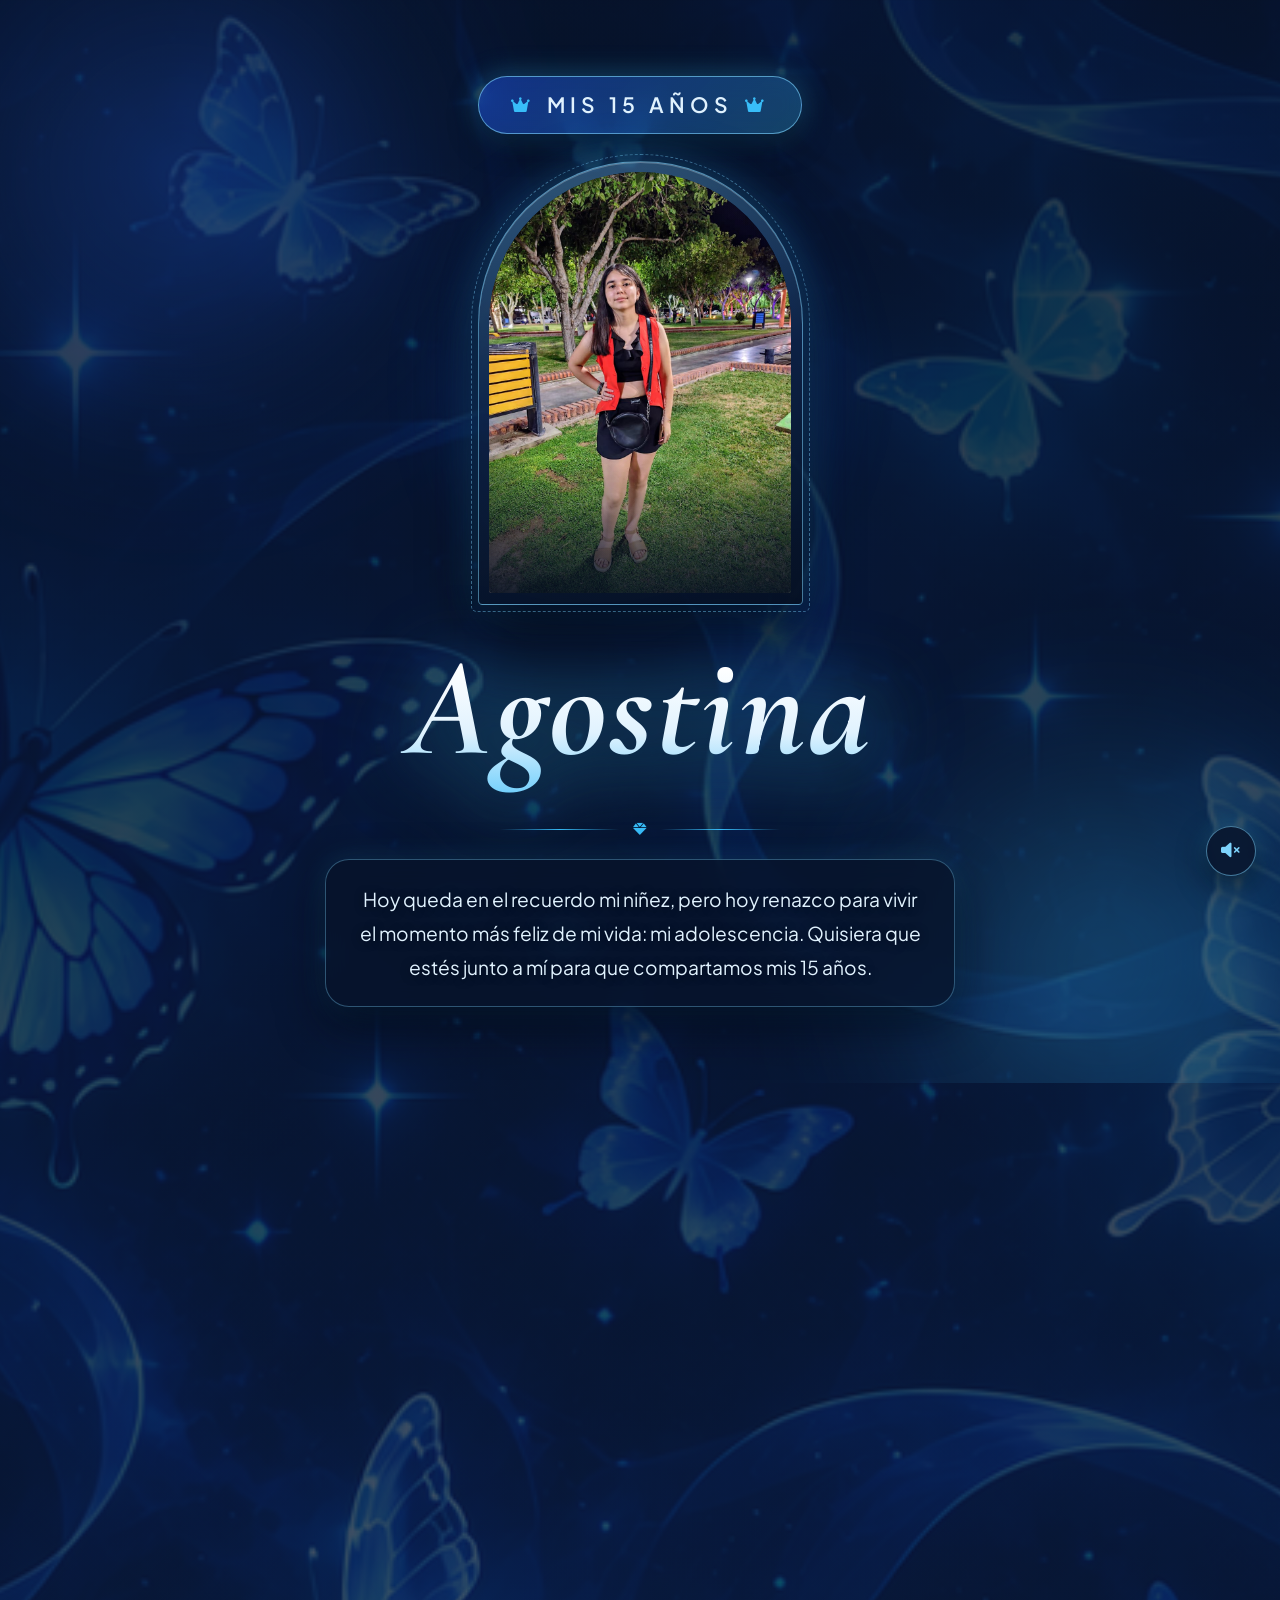
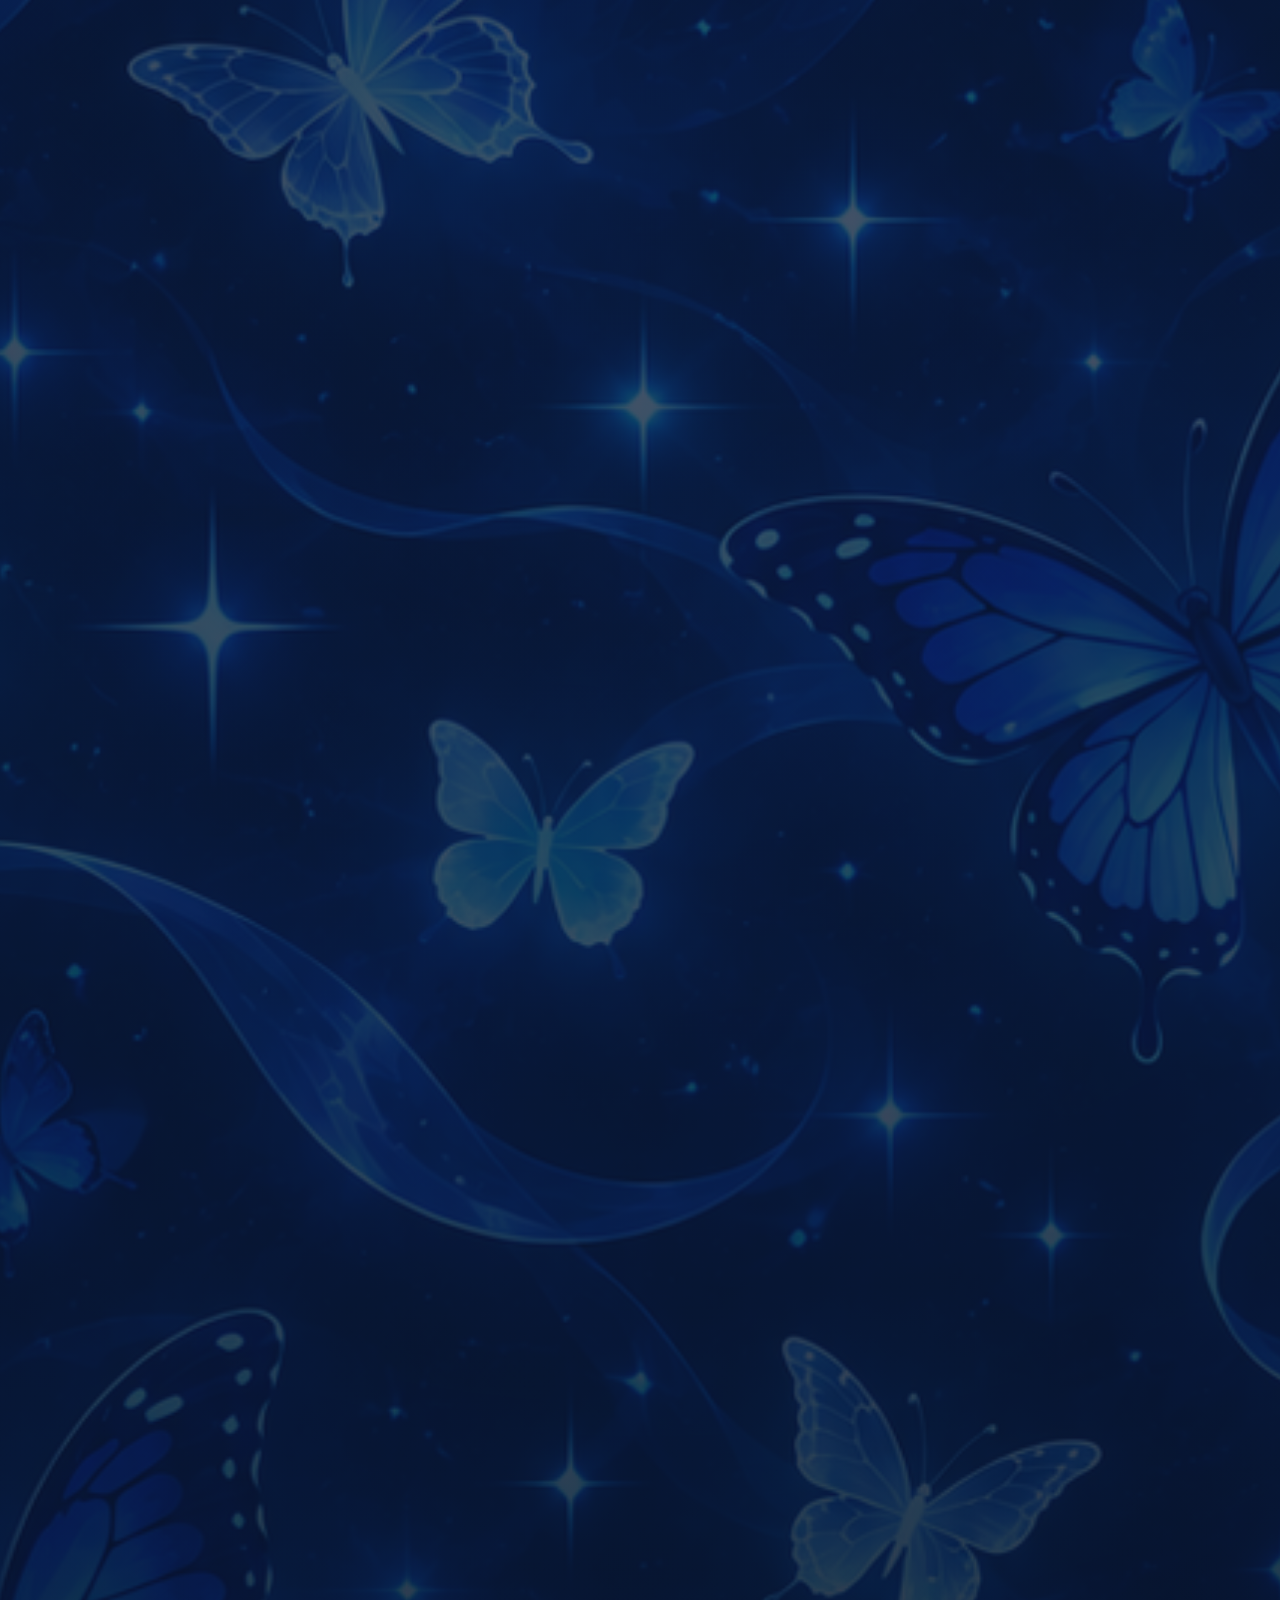
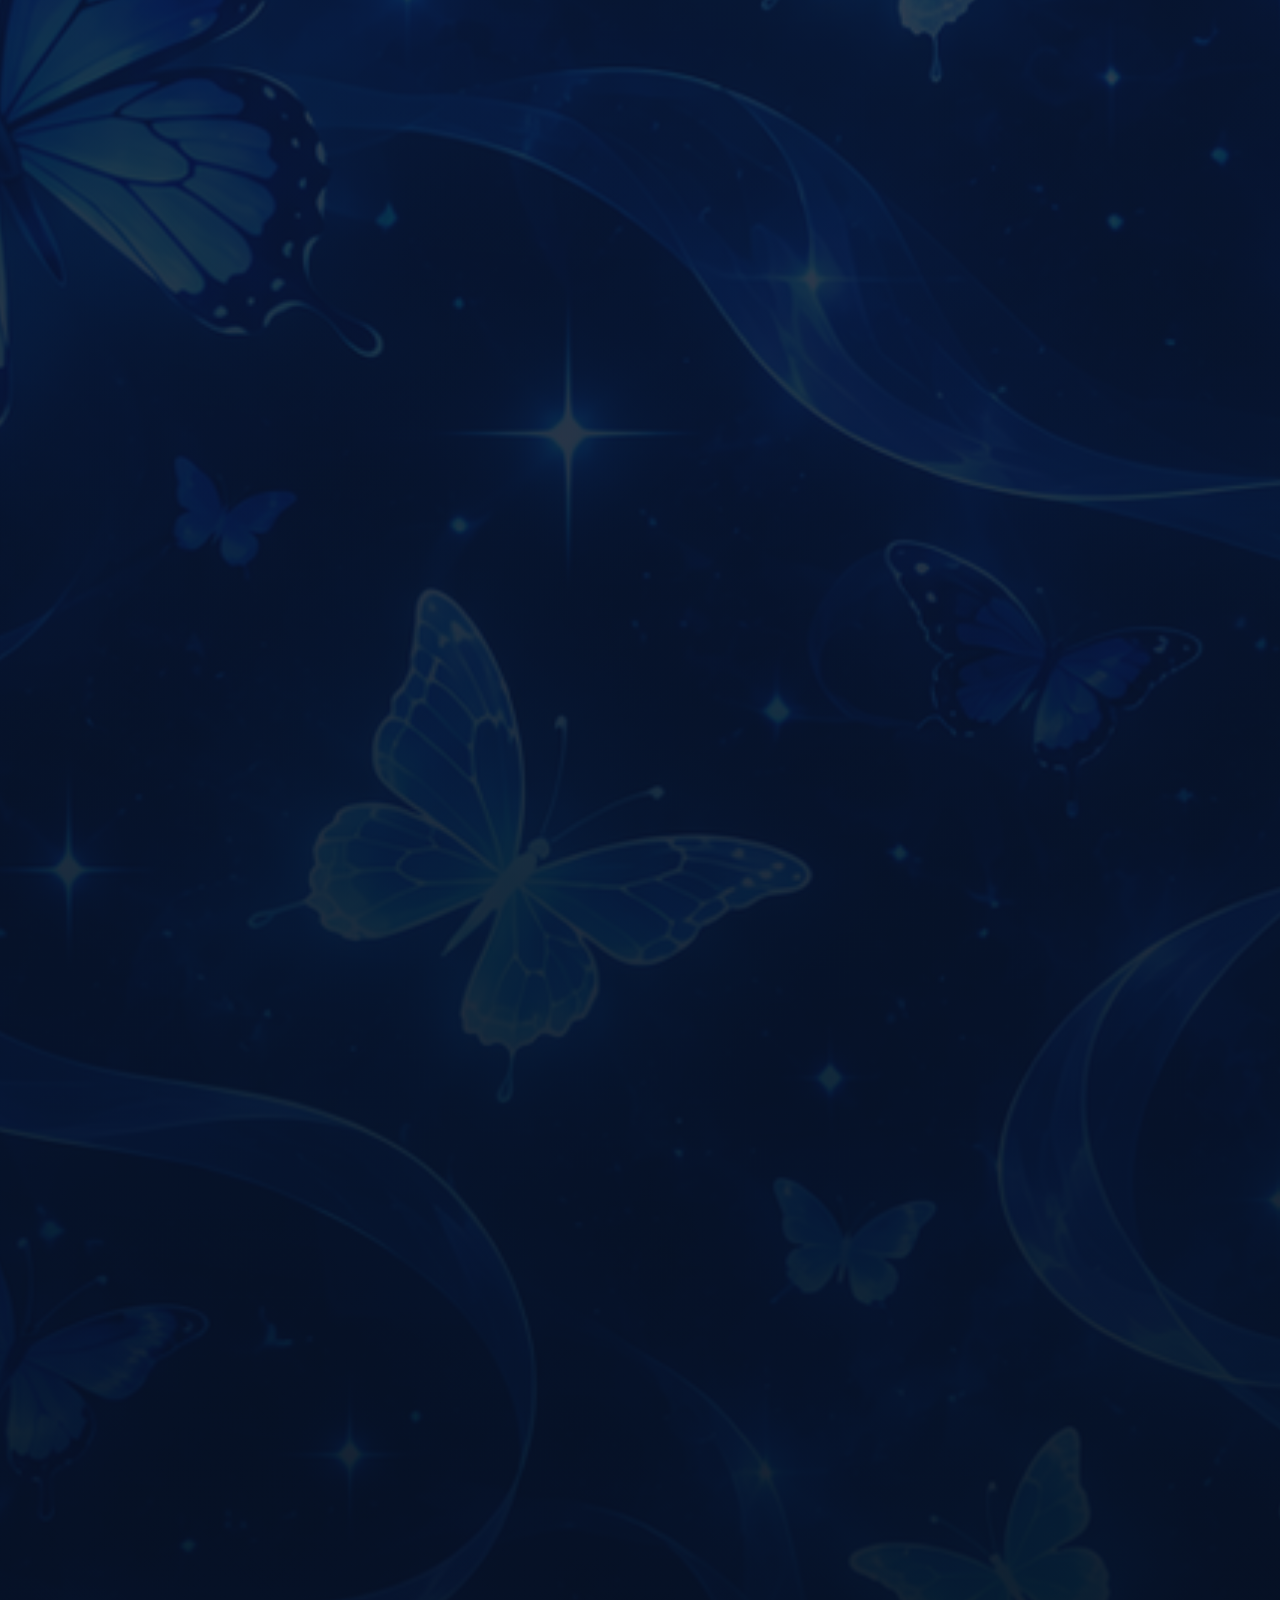
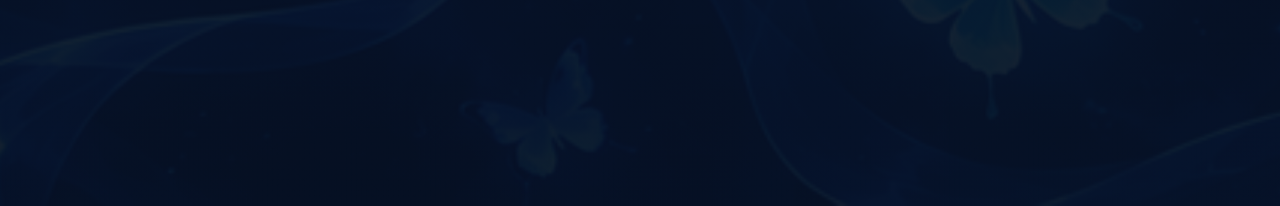
==== commit 696d883b: "Add files via upload" ====
--- a/index.html
+++ b/index.html
@@ -64,7 +64,7 @@
         </div>
 
         <div class="hero-container reveal-on-scroll">
-          <!-- 1. Distintivo "Mis 15 Años" arriba del todo y más destacado -->
+          <!-- 1. Distintivo "Mis 15 Años" arriba del todo -->
           <div class="hero-badge">
             <i class="fas fa-crown" aria-hidden="true"></i>
             <span>Mis 15 Años</span>
@@ -247,9 +247,9 @@
         </div>
       </section>
 
-      <!-- Sección 4: Dress Code (arriba de Presentes) -->
+      <!-- Sección 4: Dress Code (solo Formal, arriba de Presentes) -->
       <section id="dress-code" class="content-section" aria-labelledby="dresscode-titulo">
-        <div class="section-card dress-code-card reveal-on-scroll">
+        <div class="section-card reveal-on-scroll">
           <div class="section-icon-badge" aria-hidden="true">
             <i class="fas fa-user-tie"></i>
           </div>
@@ -266,31 +266,8 @@
             <span class="dress-code-banner__line" aria-hidden="true"></span>
           </div>
 
-          <div class="dress-code-grid">
-            <div class="dress-code-item">
-              <div class="dress-code-item__icon" aria-hidden="true">
-                <i class="fas fa-crown"></i>
-              </div>
-              <h3 class="dress-code-item__title">Damas</h3>
-              <p class="dress-code-item__text">
-                Vestido largo, midi o conjunto de noche elegante.
-              </p>
-            </div>
-
-            <div class="dress-code-item">
-              <div class="dress-code-item__icon" aria-hidden="true">
-                <i class="fas fa-user-tie"></i>
-              </div>
-              <h3 class="dress-code-item__title">Caballeros</h3>
-              <p class="dress-code-item__text">
-                Traje, saco con pantalón de vestir o camisa formal.
-              </p>
-            </div>
-          </div>
-
-          <p class="dress-code-footer-note">
-            <i class="fas fa-sparkles" aria-hidden="true"></i>
-            <span>Una noche especial merece brillar con elegancia.</span>
+          <p class="dress-code-note">
+            Te invitamos a asistir con vestimenta formal para compartir juntos esta noche inolvidable.
           </p>
         </div>
       </section>
--- a/css/style.css
+++ b/css/style.css
@@ -620,19 +620,15 @@
 }
 
 /* ==========================================================================
-   SECCIÓN DRESS CODE MEJORADA
-   ========================================================================== */
-.dress-code-card {
-  max-width: 680px;
-}
-
+   SECCIÓN DRESS CODE (SOLO FORMAL)
+   ========================================================================== */
 .dress-code-banner {
   width: 100%;
   max-width: 380px;
   display: flex;
   align-items: center;
   gap: 0.9rem;
-  margin: 1.1rem 0 1.75rem;
+  margin: 1.15rem 0 1.45rem;
 }
 
 .dress-code-banner__line {
@@ -644,89 +640,29 @@
 .dress-code-banner__tag {
   display: inline-flex;
   align-items: center;
-  gap: 0.6rem;
-  padding: 0.55rem 1.65rem;
+  gap: 0.65rem;
+  padding: 0.62rem 1.85rem;
   border-radius: var(--radius-full);
   background: linear-gradient(135deg, rgba(29, 78, 216, 0.52), rgba(56, 189, 248, 0.28));
-  border: 1px solid rgba(125, 211, 252, 0.6);
+  border: 1px solid rgba(125, 211, 252, 0.62);
   color: var(--celeste-ice);
-  font-size: 1.02rem;
+  font-size: 1.08rem;
   font-weight: 600;
-  letter-spacing: 0.18em;
+  letter-spacing: 0.2em;
   text-transform: uppercase;
-  box-shadow: 0 8px 24px rgba(2, 10, 26, 0.55), 0 0 24px rgba(56, 189, 248, 0.3);
+  box-shadow: 0 8px 24px rgba(2, 10, 26, 0.55), 0 0 26px rgba(56, 189, 248, 0.34);
 }
 
 .dress-code-banner__tag i {
   color: var(--celeste-main);
-  font-size: 0.9rem;
-}
-
-.dress-code-grid {
-  width: 100%;
-  display: grid;
-  grid-template-columns: repeat(2, minmax(0, 1fr));
-  gap: clamp(0.85rem, 2.5vw, 1.35rem);
-  margin-bottom: 1.5rem;
-}
-
-.dress-code-item {
-  padding: 1.35rem 1.15rem;
-  border-radius: var(--radius-md);
-  background: linear-gradient(170deg, rgba(14, 38, 77, 0.72) 0%, rgba(4, 13, 30, 0.86) 100%);
-  border: 1px solid rgba(125, 211, 252, 0.28);
-  box-shadow: inset 0 1px 0 rgba(224, 242, 254, 0.12), 0 10px 24px rgba(2, 8, 22, 0.45);
-  display: flex;
-  flex-direction: column;
-  align-items: center;
-  gap: 0.45rem;
-  transition: transform 0.3s var(--ease-reveal), border-color 0.3s ease;
-}
-
-.dress-code-item:hover {
-  transform: translateY(-3px);
-  border-color: rgba(125, 211, 252, 0.52);
-}
-
-.dress-code-item__icon {
-  width: 2.5rem;
-  height: 2.5rem;
-  border-radius: var(--radius-full);
-  background: rgba(56, 189, 248, 0.14);
-  border: 1px solid rgba(125, 211, 252, 0.35);
-  color: var(--celeste-soft);
-  font-size: 1rem;
-  display: inline-flex;
-  align-items: center;
-  justify-content: center;
-  margin-bottom: 0.2rem;
-}
-
-.dress-code-item__title {
-  font-family: var(--font-display);
-  font-style: italic;
-  font-size: 1.45rem;
-  font-weight: 700;
-  color: var(--text-primary);
-}
-
-.dress-code-item__text {
   font-size: 0.92rem;
-  line-height: 1.55;
+}
+
+.dress-code-note {
+  font-size: clamp(1rem, 2.1vw, 1.1rem);
+  line-height: 1.7;
   color: var(--text-secondary);
-}
-
-.dress-code-footer-note {
-  display: inline-flex;
-  align-items: center;
-  gap: 0.5rem;
-  font-size: 0.88rem;
-  color: var(--text-muted);
-}
-
-.dress-code-footer-note i {
-  color: var(--celeste-main);
-  font-size: 0.8rem;
+  max-width: 460px;
 }
 
 /* ==========================================================================
@@ -1059,10 +995,6 @@
     gap: 0.75rem;
   }
 
-  .dress-code-grid {
-    grid-template-columns: 1fr;
-  }
-
   .music-btn {
     bottom: 1.15rem;
     right: 1.15rem;
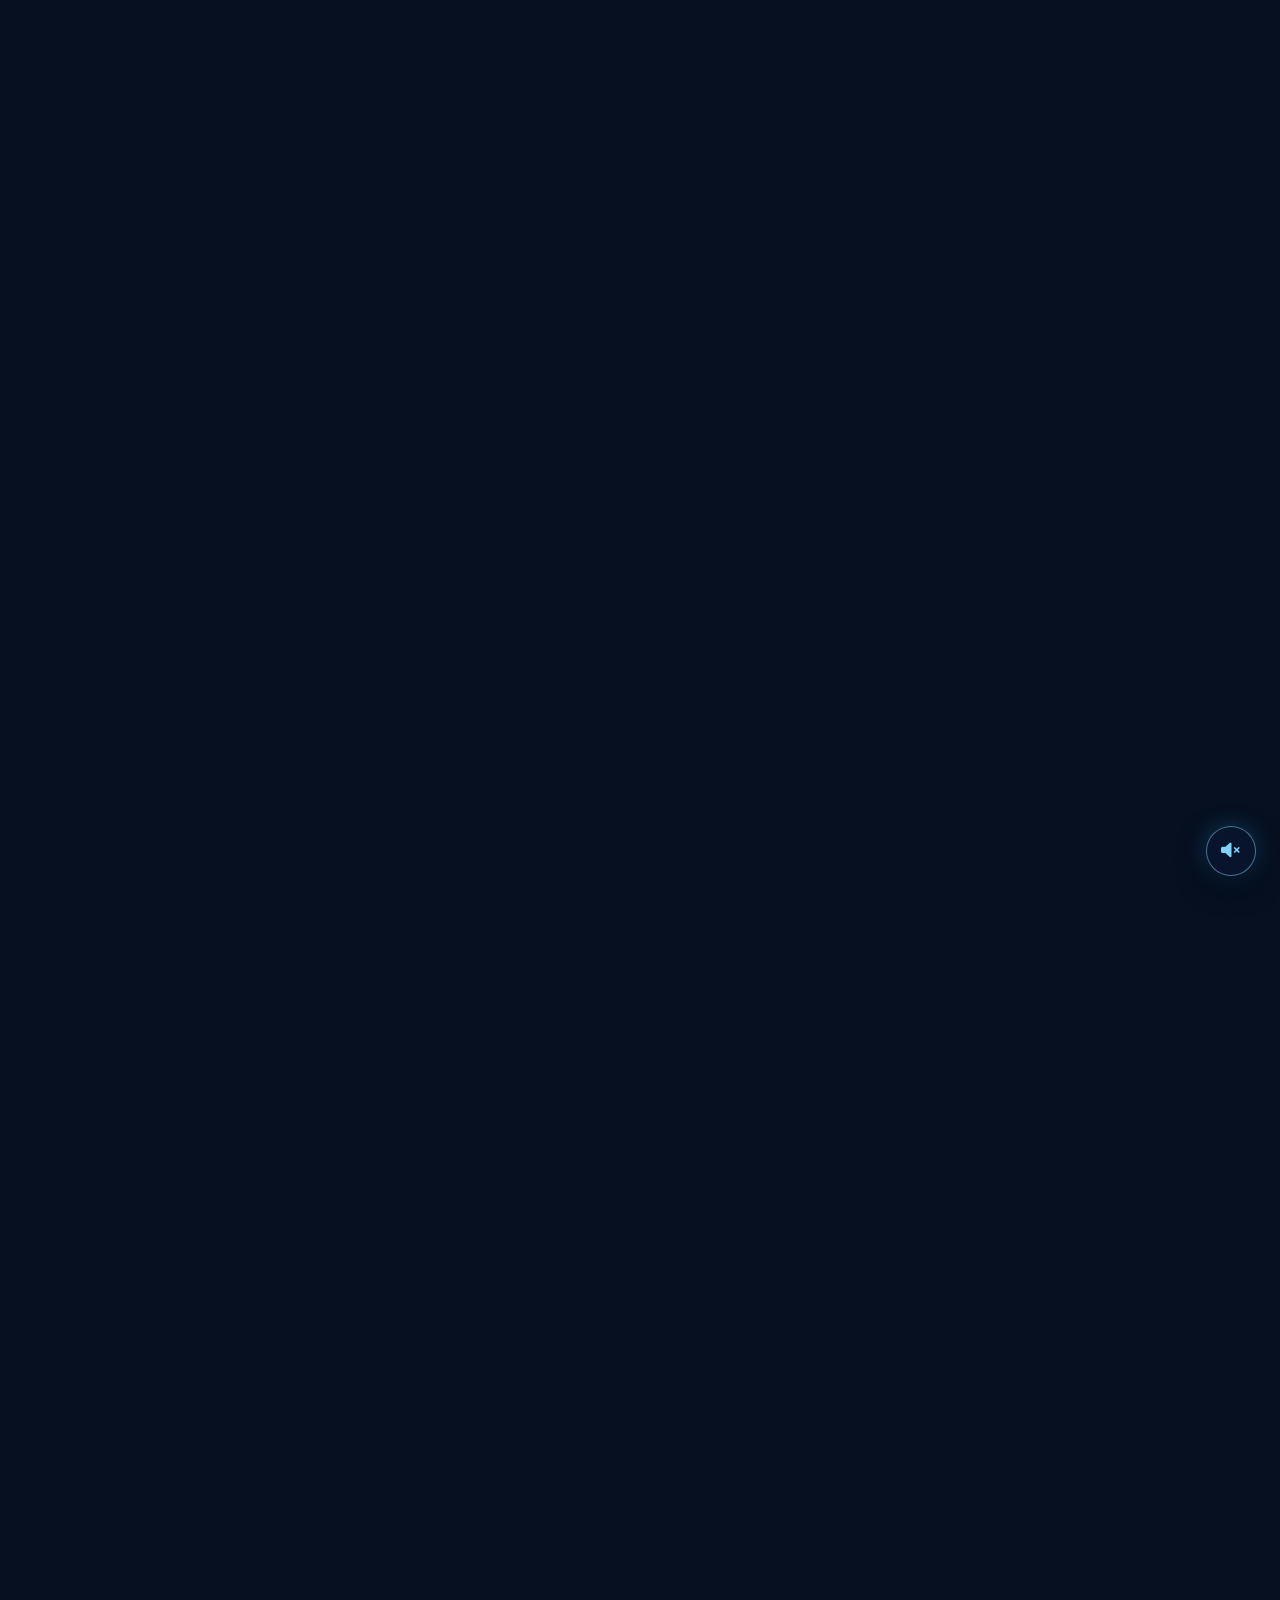
==== commit f2b00668: "Add files via upload" ====
--- a/index.html
+++ b/index.html
@@ -71,7 +71,7 @@
             <i class="fas fa-crown" aria-hidden="true"></i>
           </div>
 
-          <!-- 2. Fotografía principal (img1.jpeg) limpia y bien integrada -->
+          <!-- 2. Fotografía principal (img1.jpeg) -->
           <div class="hero-portrait-stage">
             <div class="hero-portrait-halo" aria-hidden="true"></div>
             <button
@@ -110,7 +110,7 @@
         </div>
       </section>
 
-      <!-- Sección 2: Galería de Recuerdos (arriba de Ubicación) -->
+      <!-- Sección 2: Galería de Recuerdos (img2.jpeg hasta img10.jpeg en orden aleatorio) -->
       <section id="galeria" class="content-section" aria-labelledby="galeria-titulo">
         <div class="section-card gallery-card reveal-on-scroll">
           <div class="section-icon-badge" aria-hidden="true">
@@ -126,21 +126,16 @@
             <span class="ornament-line"></span>
           </div>
 
-          <div class="gallery-grid">
+          <div id="gallery-grid" class="gallery-grid">
             <figure class="gallery-item">
               <button
                 type="button"
                 class="gallery-tile photo-trigger"
                 data-lightbox-src="multimedia/img2.jpeg"
-                data-lightbox-alt="Fotografía 1 de la galería de Agostina"
-                aria-label="Ampliar fotografía 1 de la galería"
-              >
-                <img
-                  src="multimedia/img2.jpeg"
-                  alt="Agostina — Fotografía 1"
-                  class="gallery-img"
-                  loading="lazy"
-                >
+                data-lightbox-alt="Fotografía de Agostina"
+                aria-label="Ampliar fotografía de la galería"
+              >
+                <img src="multimedia/img2.jpeg" alt="Agostina — Recuerdo" class="gallery-img" loading="lazy">
                 <span class="gallery-vignette" aria-hidden="true"></span>
                 <span class="gallery-zoom-badge" aria-hidden="true">
                   <i class="fas fa-expand-alt"></i>
@@ -153,15 +148,10 @@
                 type="button"
                 class="gallery-tile photo-trigger"
                 data-lightbox-src="multimedia/img3.jpeg"
-                data-lightbox-alt="Fotografía 2 de la galería de Agostina"
-                aria-label="Ampliar fotografía 2 de la galería"
-              >
-                <img
-                  src="multimedia/img3.jpeg"
-                  alt="Agostina — Fotografía 2"
-                  class="gallery-img"
-                  loading="lazy"
-                >
+                data-lightbox-alt="Fotografía de Agostina"
+                aria-label="Ampliar fotografía de la galería"
+              >
+                <img src="multimedia/img3.jpeg" alt="Agostina — Recuerdo" class="gallery-img" loading="lazy">
                 <span class="gallery-vignette" aria-hidden="true"></span>
                 <span class="gallery-zoom-badge" aria-hidden="true">
                   <i class="fas fa-expand-alt"></i>
@@ -174,15 +164,10 @@
                 type="button"
                 class="gallery-tile photo-trigger"
                 data-lightbox-src="multimedia/img4.jpeg"
-                data-lightbox-alt="Fotografía 3 de la galería de Agostina"
-                aria-label="Ampliar fotografía 3 de la galería"
-              >
-                <img
-                  src="multimedia/img4.jpeg"
-                  alt="Agostina — Fotografía 3"
-                  class="gallery-img"
-                  loading="lazy"
-                >
+                data-lightbox-alt="Fotografía de Agostina"
+                aria-label="Ampliar fotografía de la galería"
+              >
+                <img src="multimedia/img4.jpeg" alt="Agostina — Recuerdo" class="gallery-img" loading="lazy">
                 <span class="gallery-vignette" aria-hidden="true"></span>
                 <span class="gallery-zoom-badge" aria-hidden="true">
                   <i class="fas fa-expand-alt"></i>
@@ -195,15 +180,90 @@
                 type="button"
                 class="gallery-tile photo-trigger"
                 data-lightbox-src="multimedia/img5.jpeg"
-                data-lightbox-alt="Fotografía 4 de la galería de Agostina"
-                aria-label="Ampliar fotografía 4 de la galería"
-              >
-                <img
-                  src="multimedia/img5.jpeg"
-                  alt="Agostina — Fotografía 4"
-                  class="gallery-img"
-                  loading="lazy"
-                >
+                data-lightbox-alt="Fotografía de Agostina"
+                aria-label="Ampliar fotografía de la galería"
+              >
+                <img src="multimedia/img5.jpeg" alt="Agostina — Recuerdo" class="gallery-img" loading="lazy">
+                <span class="gallery-vignette" aria-hidden="true"></span>
+                <span class="gallery-zoom-badge" aria-hidden="true">
+                  <i class="fas fa-expand-alt"></i>
+                </span>
+              </button>
+            </figure>
+
+            <figure class="gallery-item">
+              <button
+                type="button"
+                class="gallery-tile photo-trigger"
+                data-lightbox-src="multimedia/img6.jpeg"
+                data-lightbox-alt="Fotografía de Agostina"
+                aria-label="Ampliar fotografía de la galería"
+              >
+                <img src="multimedia/img6.jpeg" alt="Agostina — Recuerdo" class="gallery-img" loading="lazy">
+                <span class="gallery-vignette" aria-hidden="true"></span>
+                <span class="gallery-zoom-badge" aria-hidden="true">
+                  <i class="fas fa-expand-alt"></i>
+                </span>
+              </button>
+            </figure>
+
+            <figure class="gallery-item">
+              <button
+                type="button"
+                class="gallery-tile photo-trigger"
+                data-lightbox-src="multimedia/img7.jpeg"
+                data-lightbox-alt="Fotografía de Agostina"
+                aria-label="Ampliar fotografía de la galería"
+              >
+                <img src="multimedia/img7.jpeg" alt="Agostina — Recuerdo" class="gallery-img" loading="lazy">
+                <span class="gallery-vignette" aria-hidden="true"></span>
+                <span class="gallery-zoom-badge" aria-hidden="true">
+                  <i class="fas fa-expand-alt"></i>
+                </span>
+              </button>
+            </figure>
+
+            <figure class="gallery-item">
+              <button
+                type="button"
+                class="gallery-tile photo-trigger"
+                data-lightbox-src="multimedia/img8.jpeg"
+                data-lightbox-alt="Fotografía de Agostina"
+                aria-label="Ampliar fotografía de la galería"
+              >
+                <img src="multimedia/img8.jpeg" alt="Agostina — Recuerdo" class="gallery-img" loading="lazy">
+                <span class="gallery-vignette" aria-hidden="true"></span>
+                <span class="gallery-zoom-badge" aria-hidden="true">
+                  <i class="fas fa-expand-alt"></i>
+                </span>
+              </button>
+            </figure>
+
+            <figure class="gallery-item">
+              <button
+                type="button"
+                class="gallery-tile photo-trigger"
+                data-lightbox-src="multimedia/img9.jpeg"
+                data-lightbox-alt="Fotografía de Agostina"
+                aria-label="Ampliar fotografía de la galería"
+              >
+                <img src="multimedia/img9.jpeg" alt="Agostina — Recuerdo" class="gallery-img" loading="lazy">
+                <span class="gallery-vignette" aria-hidden="true"></span>
+                <span class="gallery-zoom-badge" aria-hidden="true">
+                  <i class="fas fa-expand-alt"></i>
+                </span>
+              </button>
+            </figure>
+
+            <figure class="gallery-item">
+              <button
+                type="button"
+                class="gallery-tile photo-trigger"
+                data-lightbox-src="multimedia/img10.jpeg"
+                data-lightbox-alt="Fotografía de Agostina"
+                aria-label="Ampliar fotografía de la galería"
+              >
+                <img src="multimedia/img10.jpeg" alt="Agostina — Recuerdo" class="gallery-img" loading="lazy">
                 <span class="gallery-vignette" aria-hidden="true"></span>
                 <span class="gallery-zoom-badge" aria-hidden="true">
                   <i class="fas fa-expand-alt"></i>
--- a/css/asistencia-modal.css
+++ b/css/asistencia-modal.css
@@ -2,11 +2,11 @@
    MÓDULO MODAL DE CONFIRMACIÓN DE ASISTENCIA (css/asistencia-modal.css)
    ========================================================================== */
 :root {
-  --modal-backdrop: rgba(3, 10, 24, 0.78);
-  --modal-card-bg: linear-gradient(160deg, rgba(13, 34, 68, 0.96) 0%, rgba(6, 17, 38, 0.98) 100%);
-  --modal-border: rgba(125, 211, 252, 0.38);
-  --modal-glow: 0 24px 60px rgba(2, 8, 22, 0.85), 0 0 38px rgba(56, 189, 248, 0.28);
-  --modal-input-bg: rgba(4, 13, 30, 0.72);
+  --modal-backdrop: rgba(3, 10, 24, 0.8);
+  --modal-card-bg: linear-gradient(160deg, rgba(13, 34, 68, 0.97) 0%, rgba(6, 17, 38, 0.99) 100%);
+  --modal-border: rgba(125, 211, 252, 0.4);
+  --modal-glow: 0 24px 60px rgba(2, 8, 22, 0.88), 0 0 38px rgba(56, 189, 248, 0.3);
+  --modal-input-bg: rgba(4, 13, 30, 0.78);
   --modal-error: #fca5a5;
   --ease-card-flip: cubic-bezier(0.22, 1, 0.36, 1);
 }
@@ -95,8 +95,8 @@
   width: 2.5rem;
   height: 2.5rem;
   border-radius: 9999px;
-  background: rgba(14, 38, 77, 0.75);
-  border: 1px solid rgba(125, 211, 252, 0.32);
+  background: rgba(14, 38, 77, 0.78);
+  border: 1px solid rgba(125, 211, 252, 0.34);
   color: #bae6fd;
   font-size: 1rem;
   display: inline-flex;
@@ -164,11 +164,11 @@
   line-height: 1.5;
 }
 
-/* Formulario de dos campos */
+/* Formulario */
 .asistencia-form {
   display: flex;
   flex-direction: column;
-  gap: 1.2rem;
+  gap: 1.15rem;
 }
 
 .form-group {
@@ -193,11 +193,11 @@
 
 .form-control {
   width: 100%;
-  min-height: 3rem;
+  min-height: 3.1rem;
   padding: 0.75rem 1rem;
-  border-radius: 0.85rem;
+  border-radius: 0.9rem;
   background: var(--modal-input-bg);
-  border: 1px solid rgba(125, 211, 252, 0.3);
+  border: 1px solid rgba(125, 211, 252, 0.32);
   color: #f0f9ff;
   font-family: 'Plus Jakarta Sans', sans-serif;
   font-size: 0.96rem;
@@ -209,13 +209,13 @@
 }
 
 .form-control:hover {
-  border-color: rgba(125, 211, 252, 0.55);
+  border-color: rgba(125, 211, 252, 0.58);
 }
 
 .form-control:focus {
   outline: none;
   border-color: #38bdf8;
-  background-color: rgba(6, 18, 40, 0.92);
+  background-color: rgba(6, 18, 40, 0.94);
   box-shadow: 0 0 0 3px rgba(56, 189, 248, 0.22);
 }
 
@@ -224,29 +224,207 @@
   box-shadow: 0 0 0 3px rgba(252, 165, 165, 0.18);
 }
 
-.select-wrapper {
+/* ==========================================================================
+   MENÚ DE SELECCIÓN PERSONALIZADO (1 A 9 INTEGRANTES)
+   ========================================================================== */
+.custom-select {
   position: relative;
-}
-
-.form-select {
-  appearance: none;
-  padding-right: 2.6rem;
+  width: 100%;
+}
+
+.custom-select__trigger {
+  width: 100%;
+  min-height: 3.15rem;
+  padding: 0.75rem 1rem;
+  border-radius: 0.9rem;
+  background: linear-gradient(160deg, rgba(8, 22, 46, 0.88), rgba(4, 13, 30, 0.94));
+  border: 1px solid rgba(125, 211, 252, 0.36);
+  color: #f0f9ff;
+  font-family: 'Plus Jakarta Sans', sans-serif;
+  font-size: 0.96rem;
+  display: flex;
+  align-items: center;
+  justify-content: space-between;
+  gap: 0.75rem;
   cursor: pointer;
-}
-
-.form-select option {
-  background-color: #07142b;
+  text-align: left;
+  transition: border-color 0.25s ease, box-shadow 0.25s ease, background 0.25s ease;
+}
+
+.custom-select__trigger:hover {
+  border-color: rgba(125, 211, 252, 0.65);
+  box-shadow: 0 0 18px rgba(56, 189, 248, 0.18);
+}
+
+.custom-select.is-open .custom-select__trigger,
+.custom-select__trigger:focus-visible {
+  outline: none;
+  border-color: #38bdf8;
+  box-shadow: 0 0 0 3px rgba(56, 189, 248, 0.24), 0 0 22px rgba(56, 189, 248, 0.25);
+}
+
+.custom-select.is-invalid .custom-select__trigger {
+  border-color: var(--modal-error);
+  box-shadow: 0 0 0 3px rgba(252, 165, 165, 0.18);
+}
+
+.custom-select__left {
+  display: inline-flex;
+  align-items: center;
+  gap: 0.65rem;
+  min-width: 0;
+}
+
+.custom-select__icon {
+  color: #38bdf8;
+  font-size: 0.95rem;
+  flex-shrink: 0;
+}
+
+.custom-select__placeholder {
+  color: rgba(147, 197, 253, 0.68);
+  white-space: nowrap;
+  overflow: hidden;
+  text-overflow: ellipsis;
+}
+
+.custom-select__placeholder.has-value {
   color: #f0f9ff;
-}
-
-.select-arrow {
-  position: absolute;
-  right: 1rem;
-  top: 50%;
-  transform: translateY(-50%);
+  font-weight: 500;
+}
+
+.custom-select__arrow {
   color: #7dd3fc;
   font-size: 0.82rem;
-  pointer-events: none;
+  flex-shrink: 0;
+  transition: transform 0.28s var(--ease-card-flip), color 0.25s ease;
+}
+
+.custom-select.is-open .custom-select__arrow {
+  transform: rotate(180deg);
+  color: #ffffff;
+}
+
+/* Panel desplegable */
+.custom-select__menu {
+  position: absolute;
+  left: 0;
+  right: 0;
+  top: calc(100% + 0.45rem);
+  z-index: 50;
+  list-style: none;
+  max-height: 225px;
+  overflow-y: auto;
+  padding: 0.4rem;
+  border-radius: 1rem;
+  background: linear-gradient(170deg, rgba(10, 27, 56, 0.98) 0%, rgba(4, 13, 30, 0.99) 100%);
+  backdrop-filter: blur(16px);
+  border: 1px solid rgba(125, 211, 252, 0.48);
+  box-shadow: 0 18px 42px rgba(2, 8, 22, 0.92), 0 0 28px rgba(56, 189, 248, 0.24);
+  opacity: 0;
+  visibility: hidden;
+  transform: translateY(-8px) scale(0.98);
+  transform-origin: top center;
+  transition:
+    opacity 0.24s ease,
+    transform 0.24s var(--ease-card-flip),
+    visibility 0s linear 0.24s;
+}
+
+.custom-select.is-open .custom-select__menu {
+  opacity: 1;
+  visibility: visible;
+  transform: translateY(0) scale(1);
+  transition:
+    opacity 0.24s ease,
+    transform 0.24s var(--ease-card-flip),
+    visibility 0s linear 0s;
+}
+
+/* Barra de desplazamiento estilizada del menú */
+.custom-select__menu::-webkit-scrollbar {
+  width: 6px;
+}
+
+.custom-select__menu::-webkit-scrollbar-track {
+  background: rgba(4, 13, 30, 0.6);
+  border-radius: 9999px;
+}
+
+.custom-select__menu::-webkit-scrollbar-thumb {
+  background: rgba(56, 189, 248, 0.45);
+  border-radius: 9999px;
+}
+
+.custom-select__menu::-webkit-scrollbar-thumb:hover {
+  background: rgba(125, 211, 252, 0.75);
+}
+
+.custom-select__option {
+  display: flex;
+  align-items: center;
+  gap: 0.7rem;
+  padding: 0.62rem 0.8rem;
+  border-radius: 0.72rem;
+  color: #e0f2fe;
+  font-size: 0.93rem;
+  cursor: pointer;
+  transition: background-color 0.2s ease, color 0.2s ease, transform 0.18s ease;
+}
+
+.custom-select__option + .custom-select__option {
+  margin-top: 0.15rem;
+}
+
+.custom-select__option:hover,
+.custom-select__option.is-focused {
+  background: rgba(37, 99, 235, 0.38);
+  color: #ffffff;
+}
+
+.custom-select__option[aria-selected="true"] {
+  background: linear-gradient(135deg, rgba(29, 78, 216, 0.58), rgba(56, 189, 248, 0.3));
+  border: 1px solid rgba(125, 211, 252, 0.45);
+  color: #ffffff;
+  font-weight: 600;
+}
+
+.option-badge {
+  width: 1.65rem;
+  height: 1.65rem;
+  border-radius: 9999px;
+  background: rgba(56, 189, 248, 0.16);
+  border: 1px solid rgba(125, 211, 252, 0.35);
+  color: #7dd3fc;
+  font-size: 0.8rem;
+  font-weight: 600;
+  display: inline-flex;
+  align-items: center;
+  justify-content: center;
+  flex-shrink: 0;
+}
+
+.custom-select__option[aria-selected="true"] .option-badge {
+  background: #38bdf8;
+  border-color: #e0f2fe;
+  color: #041024;
+}
+
+.option-text {
+  flex: 1;
+}
+
+.option-check {
+  color: #38bdf8;
+  font-size: 0.82rem;
+  opacity: 0;
+  transform: scale(0.7);
+  transition: opacity 0.2s ease, transform 0.2s ease;
+}
+
+.custom-select__option[aria-selected="true"] .option-check {
+  opacity: 1;
+  transform: scale(1);
 }
 
 .form-error {
@@ -259,6 +437,10 @@
   width: 100%;
   margin-top: 0.35rem;
   cursor: pointer;
+}
+
+.btn-submit i {
+  font-size: 1.15rem;
 }
 
 /* ==========================================================================
--- a/css/style.css
+++ b/css/style.css
@@ -189,7 +189,6 @@
   align-items: center;
 }
 
-/* Distintivo "Mis 15 Años" arriba de la foto y más grande */
 .hero-badge {
   display: inline-flex;
   align-items: center;
@@ -213,7 +212,6 @@
   font-size: 1.05rem;
 }
 
-/* Marco de Arco Celestial para img1.jpeg (sin etiqueta de texto superpuesta) */
 .hero-portrait-stage {
   position: relative;
   display: flex;
@@ -297,7 +295,6 @@
   transform: scale(1.04);
 }
 
-/* Viñeta atmosférica que integra la fotografía con el fondo de la invitación */
 .portrait-vignette {
   position: absolute;
   inset: 0;
@@ -307,7 +304,6 @@
     linear-gradient(180deg, rgba(6, 16, 33, 0.1) 0%, transparent 35%, transparent 68%, rgba(6, 16, 33, 0.78) 100%);
 }
 
-/* Nombre "Agostina" protagonista */
 .hero-title {
   position: relative;
   display: inline-block;
@@ -361,17 +357,17 @@
 }
 
 /* ==========================================================================
-   SECCIÓN 2: GALERÍA DE RECUERDOS INTEGRADA (IMG2.JPEG A IMG5.JPEG)
+   SECCIÓN 2: GALERÍA DE RECUERDOS (IMG2.JPEG A IMG10.JPEG EN ORDEN ALEATORIO)
    ========================================================================== */
 .gallery-card {
-  max-width: 760px;
+  max-width: 860px;
 }
 
 .gallery-grid {
   width: 100%;
   display: grid;
-  grid-template-columns: repeat(2, minmax(0, 1fr));
-  gap: clamp(0.85rem, 2.5vw, 1.35rem);
+  grid-template-columns: repeat(3, minmax(0, 1fr));
+  gap: clamp(0.75rem, 2.2vw, 1.2rem);
   margin-top: 0.4rem;
 }
 
@@ -383,8 +379,8 @@
   position: relative;
   width: 100%;
   aspect-ratio: 4 / 4.8;
-  padding: 0.45rem;
-  border-radius: 1.25rem;
+  padding: 0.4rem;
+  border-radius: 1.2rem;
   background: linear-gradient(160deg, rgba(125, 211, 252, 0.28), rgba(7, 20, 43, 0.86));
   border: 1px solid rgba(125, 211, 252, 0.34);
   box-shadow: 0 14px 34px rgba(2, 8, 22, 0.65), 0 0 20px rgba(56, 189, 248, 0.14);
@@ -405,7 +401,7 @@
   height: 100%;
   object-fit: cover;
   object-position: center 22%;
-  border-radius: 0.9rem;
+  border-radius: 0.88rem;
   display: block;
   transition: transform 0.65s var(--ease-reveal);
 }
@@ -414,11 +410,10 @@
   transform: scale(1.045);
 }
 
-/* Viñeta sutil para integrar cada foto con la estética nocturna azul-celeste */
 .gallery-vignette {
   position: absolute;
-  inset: 0.45rem;
-  border-radius: 0.9rem;
+  inset: 0.4rem;
+  border-radius: 0.88rem;
   pointer-events: none;
   background:
     radial-gradient(circle at 50% 45%, transparent 58%, rgba(6, 16, 33, 0.6) 100%),
@@ -427,16 +422,16 @@
 
 .gallery-zoom-badge {
   position: absolute;
-  bottom: 0.9rem;
-  right: 0.9rem;
-  width: 2.15rem;
-  height: 2.15rem;
+  bottom: 0.8rem;
+  right: 0.8rem;
+  width: 2.05rem;
+  height: 2.05rem;
   border-radius: var(--radius-full);
   background: rgba(6, 16, 33, 0.8);
   backdrop-filter: blur(8px);
   border: 1px solid rgba(125, 211, 252, 0.45);
   color: var(--celeste-soft);
-  font-size: 0.8rem;
+  font-size: 0.78rem;
   display: inline-flex;
   align-items: center;
   justify-content: center;
@@ -992,7 +987,15 @@
   }
 
   .gallery-grid {
+    grid-template-columns: repeat(2, minmax(0, 1fr));
     gap: 0.75rem;
+  }
+
+  .gallery-item:last-child:nth-child(odd) {
+    grid-column: 1 / -1;
+    max-width: 54%;
+    margin: 0 auto;
+    width: 100%;
   }
 
   .music-btn {
